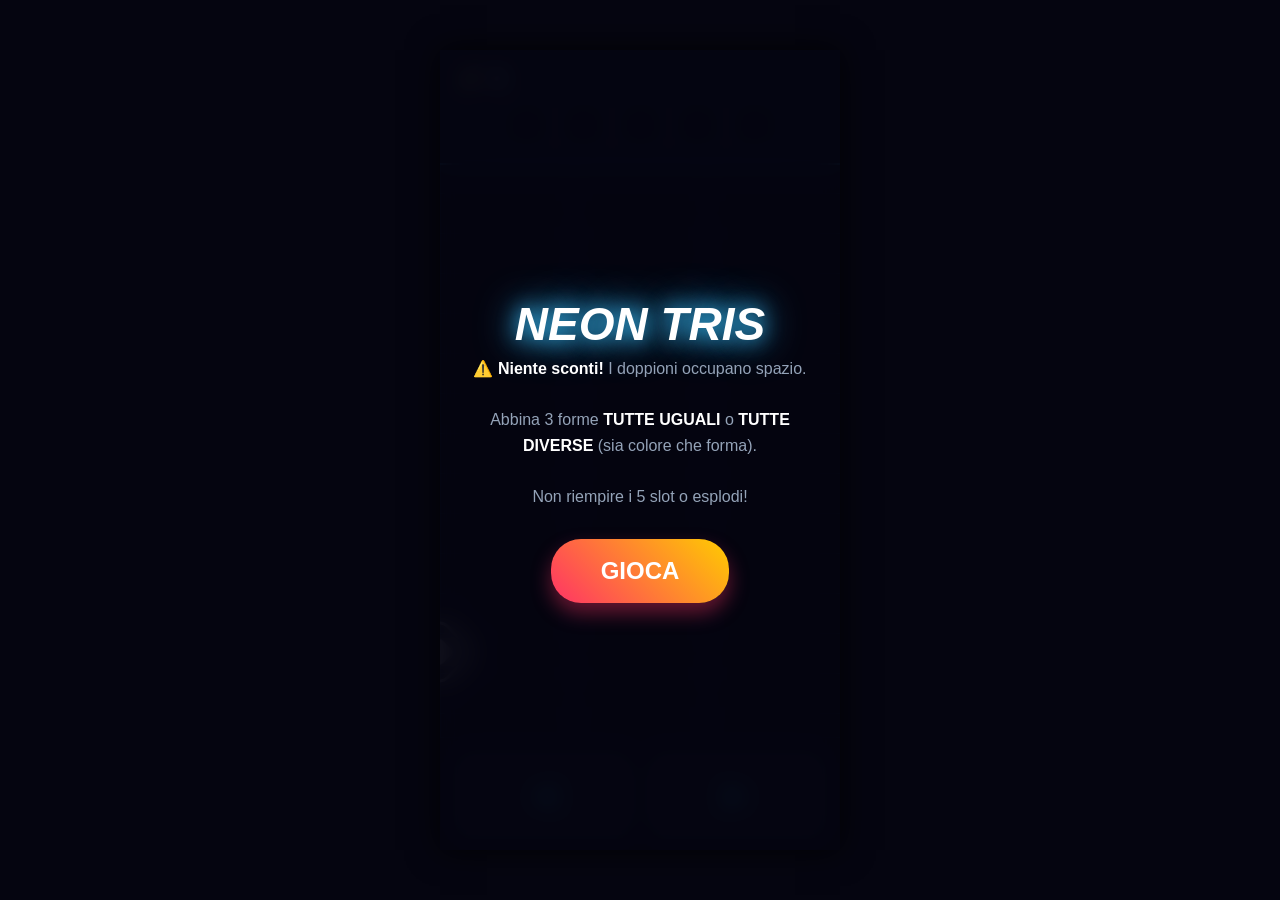
==== index.html @ 5921188a "Update index.html" ====
<!DOCTYPE html>
<html lang="it">
<head>
    <meta charset="UTF-8">
    <meta name="viewport" content="width=device-width, initial-scale=1.0, maximum-scale=1.0, user-scalable=no">
    <title>Shape Runner - Neon Edition</title>
    <style>
        /* === STILI GLOBALI === */
        * { box-sizing: border-box; margin: 0; padding: 0; user-select: none; }
        body {
            font-family: 'Segoe UI', Tahoma, Geneva, Verdana, sans-serif;
            background-color: #050510;
            color: white;
            display: flex;
            justify-content: center;
            align-items: center;
            height: 100vh;
            overflow: hidden;
            touch-action: manipulation;
        }

        #game-container {
            width: 100%;
            max-width: 400px;
            height: 100%;
            max-height: 800px;
            background-color: #0f172a;
            position: relative;
            display: flex;
            flex-direction: column;
            box-shadow: 0 0 30px rgba(0,0,0,0.8);
            overflow: hidden;
        }

        /* Effetto tremolio (Screen Shake) */
        .shake { animation: shake 0.4s cubic-bezier(.36,.07,.19,.97) both; }
        @keyframes shake {
            10%, 90% { transform: translate3d(-2px, 0, 0); }
            20%, 80% { transform: translate3d(4px, 0, 0); }
            30%, 50%, 70% { transform: translate3d(-6px, 0, 0); }
            40%, 60% { transform: translate3d(6px, 0, 0); }
        }

        /* === UI SUPERIORE === */
        #ui-top {
            display: flex;
            flex-direction: column;
            padding: 15px;
            background: rgba(15, 23, 42, 0.8);
            backdrop-filter: blur(5px);
            z-index: 10;
            border-bottom: 2px solid #38bdf8;
            box-shadow: 0 4px 15px rgba(56, 189, 248, 0.2);
            gap: 10px;
        }

        #score-container {
            display: flex;
            justify-content: space-between;
            font-size: 24px;
            font-weight: 900;
            color: #fff;
            text-shadow: 0 0 10px #38bdf8;
        }

        #combo-display {
            font-size: 16px;
            color: #f472b6;
            text-shadow: 0 0 8px #f472b6;
            opacity: 0;
            transition: opacity 0.3s;
        }

        #inventory-slots {
            display: flex;
            justify-content: center;
            gap: 12px;
        }

        .slot {
            width: 45px;
            height: 45px;
            background: rgba(0, 0, 0, 0.5);
            border: 2px solid #475569;
            border-radius: 10px;
            display: flex;
            justify-content: center;
            align-items: center;
            transition: all 0.2s;
        }

        /* === STILI FIGURE GEOMETRICHE CON GLOW === */
        .shape-item { width: 26px; height: 26px; }
        .falling-object .shape-item { width: 45px; height: 45px; }

        .shape-square { border-radius: 6px; }
        .shape-circle { border-radius: 50%; }
        .shape-triangle { clip-path: polygon(50% 0%, 0% 100%, 100% 100%); }
        .shape-diamond { clip-path: polygon(50% 0%, 100% 50%, 50% 100%, 0% 50%); }

        .color-red { background-color: #ff3366; box-shadow: 0 0 15px #ff3366; }
        .color-blue { background-color: #00f3ff; box-shadow: 0 0 15px #00f3ff; }
        .color-yellow { background-color: #ffcc00; box-shadow: 0 0 15px #ffcc00; }
        .color-green { background-color: #00ff66; box-shadow: 0 0 15px #00ff66; }

        /* === CAMPO DI GIOCO SCORREVOLE === */
        #board {
            flex-grow: 1;
            position: relative;
            background-color: #050510;
            overflow: hidden;
        }

        /* Griglia animata in background per senso di velocità */
        #grid-bg {
            position: absolute;
            width: 100%;
            height: 200%;
            top: -100%;
            background-image: 
                linear-gradient(rgba(56, 189, 248, 0.2) 1px, transparent 1px),
                linear-gradient(90deg, rgba(56, 189, 248, 0.2) 1px, transparent 1px);
            background-size: 100% 40px, 33.33% 100%;
            animation: scrollBackground 1.5s linear infinite;
        }

        @keyframes scrollBackground {
            100% { transform: translateY(50%); }
        }

        .lane-divider {
            position: absolute;
            top: 0; bottom: 0;
            width: 2px;
            background: linear-gradient(to bottom, transparent, rgba(56, 189, 248, 0.5), transparent);
            z-index: 1;
        }
        .ld-1 { left: 33.33%; }
        .ld-2 { left: 66.66%; }

        /* === IL GIOCATORE === */
        #player {
            position: absolute;
            bottom: 60px;
            width: 50px;
            height: 50px;
            background: transparent;
            border: 3px solid #fff;
            border-radius: 12px;
            transform: translateX(-50%) rotate(45deg);
            transition: left 0.12s cubic-bezier(0.175, 0.885, 0.32, 1.275); /* Movimento elastico */
            z-index: 5;
            box-shadow: 0 0 20px rgba(255,255,255,0.8), inset 0 0 10px rgba(255,255,255,0.5);
        }
        
        #player::after {
            content: '';
            position: absolute;
            width: 20px; height: 20px;
            background: #fff;
            top: 12px; left: 12px;
            border-radius: 4px;
            box-shadow: 0 0 10px #fff;
        }

        /* === OGGETTI CADENTI === */
        .falling-object {
            position: absolute;
            width: 60px;
            height: 60px;
            display: flex;
            justify-content: center;
            align-items: center;
            transform: translateX(-50%);
            z-index: 4;
        }

        /* Testo fluttuante */
        .floating-text {
            position: absolute;
            font-size: 28px;
            font-weight: 900;
            pointer-events: none;
            animation: floatUp 1s cubic-bezier(0.175, 0.885, 0.32, 1.275) forwards;
            z-index: 20;
            text-align: center;
            text-shadow: 0 4px 10px rgba(0,0,0,1);
            letter-spacing: 2px;
        }
        @keyframes floatUp {
            0% { opacity: 1; transform: translate(-50%, 0) scale(0.5); }
            20% { transform: translate(-50%, -20px) scale(1.2); }
            100% { opacity: 0; transform: translate(-50%, -80px) scale(1); }
        }

        /* === CONTROLLI === */
        #controls-wrapper {
            background: #050510;
            padding: 15px;
            display: flex;
            gap: 15px;
            z-index: 10;
            border-top: 1px solid #1e293b;
        }
        button.ctrl-btn {
            flex: 1;
            padding: 20px 0;
            font-size: 32px;
            border: 2px solid #334155;
            border-radius: 16px;
            background: rgba(30, 41, 59, 0.8);
            color: #38bdf8;
            cursor: pointer;
            transition: all 0.1s;
            box-shadow: 0 4px 0 #0f172a;
        }
        button.ctrl-btn:active { 
            transform: translateY(4px); 
            box-shadow: 0 0 0 #0f172a; 
            background: #334155; 
        }

        /* === OVERLAY MENU === */
        #overlay {
            position: absolute;
            inset: 0;
            background: rgba(5, 5, 16, 0.95);
            backdrop-filter: blur(10px);
            display: flex;
            flex-direction: column;
            justify-content: center;
            align-items: center;
            z-index: 50;
            text-align: center;
            padding: 20px;
        }
        #overlay-title { 
            font-size: 46px; 
            margin-bottom: 5px; 
            color: #fff; 
            text-shadow: 0 0 20px #38bdf8, 0 0 40px #38bdf8;
            font-style: italic;
            text-transform: uppercase;
        }
        #overlay p { margin-bottom: 30px; font-size: 16px; color: #94a3b8; line-height: 1.6; }
        #overlay strong { color: #fff; }
        #btn-start {
            padding: 18px 50px;
            font-size: 24px;
            font-weight: 900;
            background: linear-gradient(45deg, #ff3366, #ffcc00);
            color: white;
            border: none;
            border-radius: 30px;
            cursor: pointer;
            box-shadow: 0 10px 20px rgba(255, 51, 102, 0.4);
            transition: transform 0.2s;
            text-transform: uppercase;
        }
        #btn-start:hover { transform: scale(1.05); }
    </style>
</head>
<body>

<div id="game-container">
    <div id="ui-top">
        <div id="score-container">
            <span>⚡ <span id="score">0</span></span>
            <span id="combo-display">COMBO x2!</span>
        </div>
        <div id="inventory-slots">
            <div class="slot" id="slot-0"></div>
            <div class="slot" id="slot-1"></div>
            <div class="slot" id="slot-2"></div>
            <div class="slot" id="slot-3"></div>
            <div class="slot" id="slot-4"></div>
        </div>
    </div>

    <div id="board">
        <div id="grid-bg"></div>
        <div class="lane-divider ld-1"></div>
        <div class="lane-divider ld-2"></div>
        <div id="player"></div>
    </div>

    <div id="controls-wrapper">
        <button id="btn-left" class="ctrl-btn">◀</button>
        <button id="btn-right" class="ctrl-btn">▶</button>
    </div>

    <div id="overlay">
        <h1 id="overlay-title">NEON TRIS</h1>
        <p id="overlay-desc">
            <strong>⚠️ Niente sconti!</strong> I doppioni occupano spazio.<br><br>
            Abbina 3 forme <strong>TUTTE UGUALI</strong> o <strong>TUTTE DIVERSE</strong> (sia colore che forma).<br><br>
            Non riempire i 5 slot o esplodi!
        </p>
        <button id="btn-start">GIOCA</button>
    </div>
</div>

<script>
    const SHAPES = ['square', 'circle', 'triangle', 'diamond'];
    const COLORS = ['red', 'blue', 'yellow', 'green'];
    const LANE_CENTERS = [16.66, 50, 83.33];
    const MAX_INVENTORY = 5;

    let isPlaying = false;
    let score = 0;
    let playerLane = 1; 
    let inventory = []; 
    let fallingObjects = [];

    // Parametri Dinamici per Difficoltà Crescente
    let currentSpeed = 3.5;
    let currentSpawnRate = 120;
    const baseSpeed = 3.5;
    const maxSpeed = 12;

    // Sistema Combo
    let comboCount = 0;
    let comboTimer = null;

    let animationFrameId;
    let framesCounter = 0;

    const board = document.getElementById('board');
    const playerEl = document.getElementById('player');
    const scoreEl = document.getElementById('score');
    const overlay = document.getElementById('overlay');
    const overlayTitle = document.getElementById('overlay-title');
    const overlayDesc = document.getElementById('overlay-desc');
    const comboDisplay = document.getElementById('combo-display');
    const gameContainer = document.getElementById('game-container');
    const gridBg = document.getElementById('grid-bg');

    function initGame() {
        fallingObjects.forEach(obj => obj.el.remove());
        fallingObjects = [];
        inventory = [];
        score = 0;
        playerLane = 1;
        framesCounter = 0;
        currentSpeed = baseSpeed;
        currentSpawnRate = 120;
        comboCount = 0;

        gridBg.style.animationDuration = "1.5s";
        updateUI();
        playerEl.style.left = `${LANE_CENTERS[playerLane]}%`;
        overlay.style.display = 'none';
        isPlaying = true;

        cancelAnimationFrame(animationFrameId);
        gameLoop();
    }

    function movePlayer(direction) {
        playerLane = Math.max(0, Math.min(2, playerLane + direction));
        playerEl.style.left = `${LANE_CENTERS[playerLane]}%`;
    }

    function shakeScreen() {
        gameContainer.classList.remove('shake');
        void gameContainer.offsetWidth; // Trigger reflow
        gameContainer.classList.add('shake');
    }

    function isValidTris(a, b, c) {
        const shapesValid = (a.shape === b.shape && b.shape === c.shape) || 
                            (a.shape !== b.shape && b.shape !== c.shape && a.shape !== c.shape);
        const colorsValid = (a.color === b.color && b.color === c.color) || 
                            (a.color !== b.color && b.color !== c.color && a.color !== c.color);
        return shapesValid && colorsValid;
    }

    function processCollectedItem(newItem) {
        inventory.push(newItem);

        let trisFound = false;
        if (inventory.length >= 3) {
            for (let i = 0; i < inventory.length - 2; i++) {
                for (let j = i + 1; j < inventory.length - 1; j++) {
                    for (let k = j + 1; k < inventory.length; k++) {
                        if (isValidTris(inventory[i], inventory[j], inventory[k])) {
                            inventory.splice(k, 1);
                            inventory.splice(j, 1);
                            inventory.splice(i, 1);
                            
                            // Gestione Combo
                            comboCount++;
                            let points = 100 * comboCount;
                            score += points;
                            
                            clearTimeout(comboTimer);
                            comboDisplay.innerText = `COMBO x${comboCount}!`;
                            comboDisplay.style.color = '#00ff66';
                            comboDisplay.style.opacity = 1;
                            
                            comboTimer = setTimeout(() => {
                                comboCount = 0;
                                comboDisplay.style.opacity = 0;
                            }, 4000); // 4 secondi per concatenare combo

                            trisFound = true;
                            shakeScreen();
                            showFloatingText(`TRIS! +${points}`, '#00ff66');
                            break; 
                        }
                    }
                    if (trisFound) break;
                }
                if (trisFound) break;
            }
        }

        // Feedback negativo se non c'è Tris e si riempie l'inventario
        if(!trisFound && inventory.length >= 4) {
            document.getElementById(`slot-${inventory.length-1}`).style.borderColor = '#ff3366';
        }

        if (inventory.length > MAX_INVENTORY) {
            gameOver();
        }

        updateUI();
    }

    function createShapeElement(shape, color) {
        const div = document.createElement('div');
        div.className = `shape-item shape-${shape} color-${color}`;
        return div;
    }

    function updateUI() {
        scoreEl.innerText = score;
        for (let i = 0; i < MAX_INVENTORY; i++) {
            const slot = document.getElementById(`slot-${i}`);
            slot.innerHTML = ''; 
            slot.style.borderColor = '#475569'; // Reset border
            if (i < inventory.length) {
                const item = inventory[i];
                slot.appendChild(createShapeElement(item.shape, item.color));
            }
        }
    }

    function spawnObjectOnLane(lane) {
        const randomShape = SHAPES[Math.floor(Math.random() * SHAPES.length)];
        const randomColor = COLORS[Math.floor(Math.random() * COLORS.length)];

        const el = document.createElement('div');
        el.className = 'falling-object';
        el.style.left = `${LANE_CENTERS[lane]}%`;
        el.style.top = '-60px';

        el.appendChild(createShapeElement(randomShape, randomColor));
        board.appendChild(el);

        fallingObjects.push({ el, lane, shape: randomShape, color: randomColor, y: -60 });
    }

    function spawnWave() {
        const count = Math.random() < 0.4 ? 2 : 1; // Meno muri impossibili, più fluidità
        let availableLanes = [0, 1, 2];
        let chosenLanes = [];
        for (let i = 0; i < count; i++) {
            const idx = Math.floor(Math.random() * availableLanes.length);
            chosenLanes.push(availableLanes[idx]);
            availableLanes.splice(idx, 1);
        }
        chosenLanes.forEach(lane => spawnObjectOnLane(lane));
    }

    function showFloatingText(text, color) {
        const floatEl = document.createElement('div');
        floatEl.className = 'floating-text';
        floatEl.innerText = text;
        floatEl.style.color = color;
        floatEl.style.left = `50%`;
        floatEl.style.top = `${board.getBoundingClientRect().height - 150}px`;
        board.appendChild(floatEl);
        setTimeout(() => floatEl.remove(), 1000);
    }

    function gameOver() {
        isPlaying = false;
        shakeScreen();
        gridBg.style.animationPlayState = 'paused';
        setTimeout(() => {
            overlayTitle.innerText = "ESPLOSO!";
            overlayTitle.style.color = "#ff3366";
            overlayTitle.style.textShadow = "0 0 20px #ff3366";
            overlayDesc.innerHTML = `<span style="font-size:24px; color:#fff;">Score: ${score}</span><br><br>Inventario pieno. Raccogli con più astuzia!`;
            document.getElementById('btn-start').innerText = "RIPROVA";
            overlay.style.display = 'flex';
        }, 500);
    }

    function gameLoop() {
        if (!isPlaying) return;

        framesCounter++;
        
        // Aumento progressivo della difficoltà
        if (framesCounter % 600 === 0) { // Circa ogni 10 secondi
            currentSpeed = Math.min(maxSpeed, currentSpeed + 0.5);
            currentSpawnRate = Math.max(40, currentSpawnRate - 10);
            gridBg.style.animationDuration = `${1.5 / (currentSpeed/baseSpeed)}s`; // Accelera lo sfondo
        }

        if (framesCounter % currentSpawnRate === 0) spawnWave();

        const playerY = board.getBoundingClientRect().height - 90; // Allineato col nuovo player

        for (let i = fallingObjects.length - 1; i >= 0; i--) {
            let obj = fallingObjects[i];
            obj.y += currentSpeed;
            obj.el.style.top = `${obj.y}px`;

            // Hitbox collisione
            if (obj.lane === playerLane && obj.y + 45 >= playerY && obj.y <= playerY + 45) {
                processCollectedItem({ shape: obj.shape, color: obj.color });
                obj.el.remove();
                fallingObjects.splice(i, 1);
            } 
            else if (obj.y > board.getBoundingClientRect().height) {
                obj.el.remove();
                fallingObjects.splice(i, 1);
            }
        }

        if (isPlaying) {
            animationFrameId = requestAnimationFrame(gameLoop);
        }
    }

    document.getElementById('btn-start').addEventListener('click', initGame);
    
    // Controlli ottimizzati per Mobile
    const btnLeft = document.getElementById('btn-left');
    const btnRight = document.getElementById('btn-right');
    
    btnLeft.addEventListener('touchstart', (e) => { e.preventDefault(); movePlayer(-1); });
    btnRight.addEventListener('touchstart', (e) => { e.preventDefault(); movePlayer(1); });
    btnLeft.addEventListener('mousedown', () => movePlayer(-1));
    btnRight.addEventListener('mousedown', () => movePlayer(1));

    window.addEventListener('keydown', (e) => {
        if (!isPlaying) return;
        if (e.key === 'ArrowLeft' || e.key === 'a') movePlayer(-1);
        if (e.key === 'ArrowRight' || e.key === 'd') movePlayer(1);
    });

    updateUI();
</script>
</body>
</html>
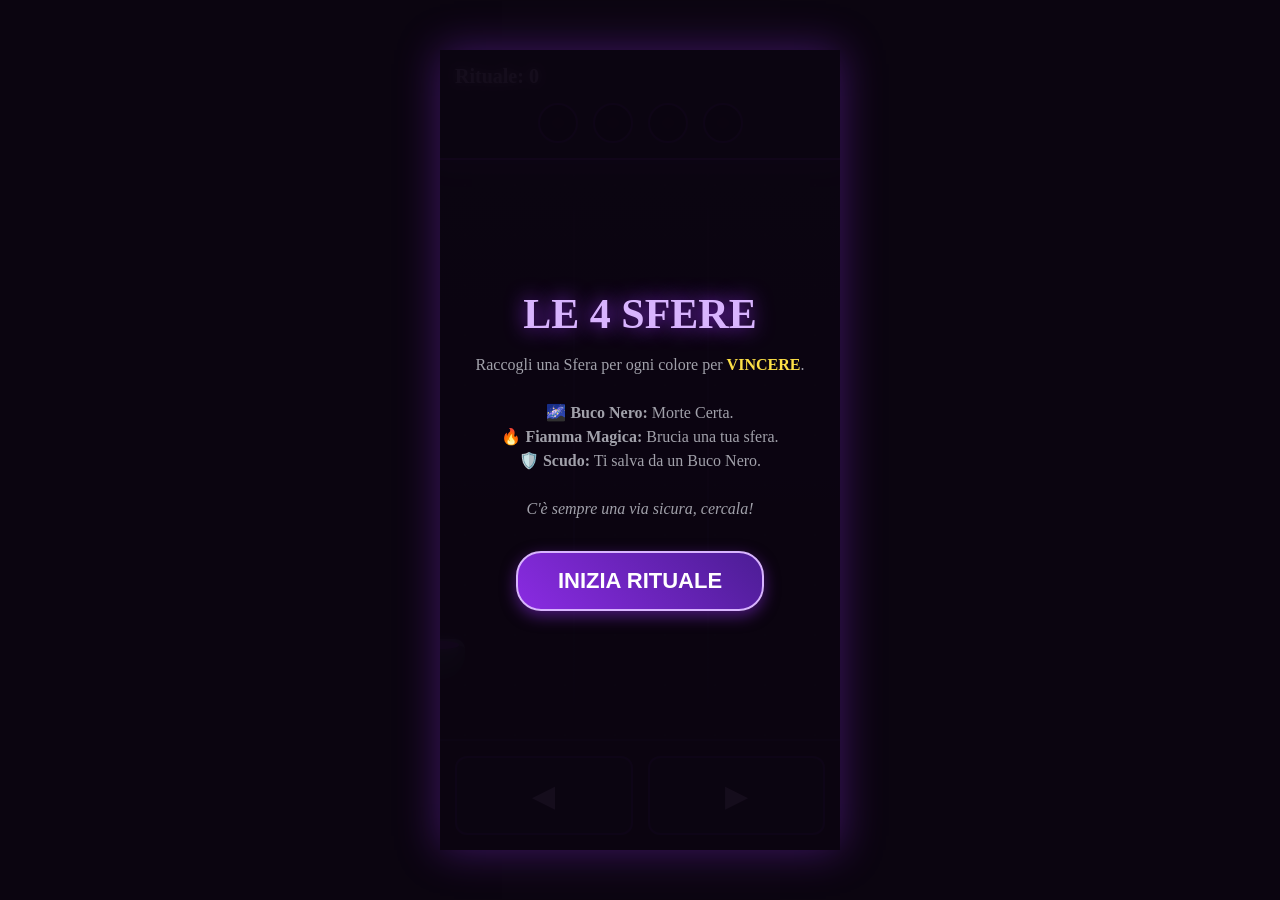
==== commit 7e1dc676: "Update index.html" ====
--- a/index.html
+++ b/index.html
@@ -3,14 +3,14 @@
 <head>
     <meta charset="UTF-8">
     <meta name="viewport" content="width=device-width, initial-scale=1.0, maximum-scale=1.0, user-scalable=no">
-    <title>Shape Runner - Neon Edition</title>
+    <title>Magic Runner - Le 4 Sfere</title>
     <style>
         /* === STILI GLOBALI === */
         * { box-sizing: border-box; margin: 0; padding: 0; user-select: none; }
         body {
-            font-family: 'Segoe UI', Tahoma, Geneva, Verdana, sans-serif;
-            background-color: #050510;
-            color: white;
+            font-family: 'Georgia', serif;
+            background-color: #0b0510;
+            color: #e2e8f0;
             display: flex;
             justify-content: center;
             align-items: center;
@@ -24,15 +24,15 @@
             max-width: 400px;
             height: 100%;
             max-height: 800px;
-            background-color: #0f172a;
+            background: linear-gradient(180deg, #1a0b2e 0%, #0b0510 100%);
             position: relative;
             display: flex;
             flex-direction: column;
-            box-shadow: 0 0 30px rgba(0,0,0,0.8);
+            box-shadow: 0 0 40px rgba(138, 43, 226, 0.4);
             overflow: hidden;
         }
 
-        /* Effetto tremolio (Screen Shake) */
+        /* Tremolio schermo */
         .shake { animation: shake 0.4s cubic-bezier(.36,.07,.19,.97) both; }
         @keyframes shake {
             10%, 90% { transform: translate3d(-2px, 0, 0); }
@@ -46,121 +46,130 @@
             display: flex;
             flex-direction: column;
             padding: 15px;
-            background: rgba(15, 23, 42, 0.8);
-            backdrop-filter: blur(5px);
+            background: rgba(26, 11, 46, 0.9);
+            border-bottom: 2px solid #8a2be2;
             z-index: 10;
-            border-bottom: 2px solid #38bdf8;
-            box-shadow: 0 4px 15px rgba(56, 189, 248, 0.2);
-            gap: 10px;
+            gap: 15px;
+            box-shadow: 0 4px 20px rgba(138, 43, 226, 0.3);
         }
 
         #score-container {
             display: flex;
             justify-content: space-between;
-            font-size: 24px;
-            font-weight: 900;
-            color: #fff;
-            text-shadow: 0 0 10px #38bdf8;
-        }
-
-        #combo-display {
-            font-size: 16px;
-            color: #f472b6;
-            text-shadow: 0 0 8px #f472b6;
-            opacity: 0;
-            transition: opacity 0.3s;
-        }
-
+            font-size: 20px;
+            font-weight: bold;
+            color: #d8b4fe;
+            text-shadow: 0 0 10px #d8b4fe;
+        }
+
+        /* Slot per le 4 sfere magiche */
         #inventory-slots {
             display: flex;
             justify-content: center;
-            gap: 12px;
+            gap: 15px;
         }
 
         .slot {
-            width: 45px;
-            height: 45px;
-            background: rgba(0, 0, 0, 0.5);
-            border: 2px solid #475569;
-            border-radius: 10px;
+            width: 40px;
+            height: 40px;
+            background: rgba(0, 0, 0, 0.6);
+            border: 2px solid #4c1d95;
+            border-radius: 50%;
             display: flex;
             justify-content: center;
             align-items: center;
-            transition: all 0.2s;
-        }
-
-        /* === STILI FIGURE GEOMETRICHE CON GLOW === */
-        .shape-item { width: 26px; height: 26px; }
-        .falling-object .shape-item { width: 45px; height: 45px; }
-
-        .shape-square { border-radius: 6px; }
-        .shape-circle { border-radius: 50%; }
-        .shape-triangle { clip-path: polygon(50% 0%, 0% 100%, 100% 100%); }
-        .shape-diamond { clip-path: polygon(50% 0%, 100% 50%, 50% 100%, 0% 50%); }
-
-        .color-red { background-color: #ff3366; box-shadow: 0 0 15px #ff3366; }
-        .color-blue { background-color: #00f3ff; box-shadow: 0 0 15px #00f3ff; }
-        .color-yellow { background-color: #ffcc00; box-shadow: 0 0 15px #ffcc00; }
-        .color-green { background-color: #00ff66; box-shadow: 0 0 15px #00ff66; }
-
-        /* === CAMPO DI GIOCO SCORREVOLE === */
+            box-shadow: inset 0 0 10px rgba(0,0,0,0.8);
+            transition: all 0.3s;
+        }
+
+        /* === ENTITÀ MAGICHE === */
+        .entity-item { width: 30px; height: 30px; border-radius: 50%; }
+        .falling-object .entity-item { width: 45px; height: 45px; }
+
+        /* Colori Sfere Elementali */
+        .color-red { background: radial-gradient(circle at 30% 30%, #ff6b6b, #c92a2a); box-shadow: 0 0 20px #ff6b6b; }
+        .color-blue { background: radial-gradient(circle at 30% 30%, #4facfe, #00f2fe); box-shadow: 0 0 20px #4facfe; }
+        .color-yellow { background: radial-gradient(circle at 30% 30%, #fde047, #ca8a04); box-shadow: 0 0 20px #fde047; }
+        .color-green { background: radial-gradient(circle at 30% 30%, #69db7c, #2b8a3e); box-shadow: 0 0 20px #69db7c; }
+
+        /* Buco Nero */
+        .blackhole {
+            background: #000;
+            border: 2px solid #8a2be2;
+            box-shadow: 0 0 20px #8a2be2, inset 0 0 15px #4c1d95;
+            animation: spin 2s linear infinite;
+        }
+        @keyframes spin { 100% { transform: rotate(360deg); } }
+
+        /* Fiamma Magica */
+        .flame {
+            background: radial-gradient(circle, #ff9a9e 0%, #fecfef 99%, #fecfef 100%);
+            border-radius: 50% 0 50% 50%;
+            transform: rotate(-45deg);
+            box-shadow: 0 0 20px #ff9a9e;
+            animation: flicker 0.5s alternate infinite;
+        }
+        .falling-object .flame { width: 35px; height: 35px; margin-top: 10px; }
+        @keyframes flicker { 0% { transform: rotate(-45deg) scale(0.9); } 100% { transform: rotate(-45deg) scale(1.1); } }
+
+        /* Scudo Pick-up (Pozione) */
+        .shield-pickup {
+            background: radial-gradient(circle, #a78bfa, #7c3aed);
+            clip-path: polygon(50% 0%, 100% 25%, 100% 75%, 50% 100%, 0% 75%, 0% 25%);
+            box-shadow: 0 0 15px #a78bfa;
+        }
+
+        /* === CAMPO DI GIOCO === */
         #board {
             flex-grow: 1;
             position: relative;
-            background-color: #050510;
+            background: url('data:image/svg+xml;utf8,<svg width="100" height="100" xmlns="http://www.w3.org/2000/svg"><circle cx="50" cy="50" r="1" fill="white" opacity="0.2"/></svg>');
+            background-size: 50px 50px;
+            animation: stars 3s linear infinite;
             overflow: hidden;
         }
-
-        /* Griglia animata in background per senso di velocità */
-        #grid-bg {
-            position: absolute;
-            width: 100%;
-            height: 200%;
-            top: -100%;
-            background-image: 
-                linear-gradient(rgba(56, 189, 248, 0.2) 1px, transparent 1px),
-                linear-gradient(90deg, rgba(56, 189, 248, 0.2) 1px, transparent 1px);
-            background-size: 100% 40px, 33.33% 100%;
-            animation: scrollBackground 1.5s linear infinite;
-        }
-
-        @keyframes scrollBackground {
-            100% { transform: translateY(50%); }
-        }
+        @keyframes stars { from { background-position: 0 0; } to { background-position: 0 100px; } }
 
         .lane-divider {
             position: absolute;
             top: 0; bottom: 0;
             width: 2px;
-            background: linear-gradient(to bottom, transparent, rgba(56, 189, 248, 0.5), transparent);
-            z-index: 1;
+            background: linear-gradient(to bottom, transparent, rgba(138, 43, 226, 0.3), transparent);
         }
         .ld-1 { left: 33.33%; }
         .ld-2 { left: 66.66%; }
 
-        /* === IL GIOCATORE === */
+        /* === IL GIOCATORE (Calderone) === */
         #player {
             position: absolute;
             bottom: 60px;
             width: 50px;
-            height: 50px;
-            background: transparent;
-            border: 3px solid #fff;
-            border-radius: 12px;
-            transform: translateX(-50%) rotate(45deg);
-            transition: left 0.12s cubic-bezier(0.175, 0.885, 0.32, 1.275); /* Movimento elastico */
+            height: 40px;
+            background: #2d3748;
+            border-radius: 10px 10px 25px 25px;
+            border-top: 6px solid #4a5568;
+            transform: translateX(-50%);
+            transition: left 0.12s cubic-bezier(0.175, 0.885, 0.32, 1.275);
             z-index: 5;
-            box-shadow: 0 0 20px rgba(255,255,255,0.8), inset 0 0 10px rgba(255,255,255,0.5);
-        }
-        
-        #player::after {
+            box-shadow: inset 0 -10px 10px rgba(0,0,0,0.5);
+            display: flex;
+            justify-content: center;
+        }
+        /* Effetto scudo sul giocatore */
+        #player.has-shield {
+            box-shadow: 0 0 30px #a78bfa, 0 0 10px #7c3aed, inset 0 -10px 10px rgba(0,0,0,0.5);
+            border-color: #a78bfa;
+        }
+        /* Il liquido nel calderone */
+        #player::before {
             content: '';
             position: absolute;
-            width: 20px; height: 20px;
-            background: #fff;
-            top: 12px; left: 12px;
-            border-radius: 4px;
-            box-shadow: 0 0 10px #fff;
+            top: -4px;
+            width: 38px;
+            height: 8px;
+            background: #8a2be2;
+            border-radius: 50%;
+            box-shadow: 0 0 10px #8a2be2;
         }
 
         /* === OGGETTI CADENTI === */
@@ -178,54 +187,46 @@
         /* Testo fluttuante */
         .floating-text {
             position: absolute;
-            font-size: 28px;
-            font-weight: 900;
+            font-size: 22px;
+            font-weight: bold;
             pointer-events: none;
-            animation: floatUp 1s cubic-bezier(0.175, 0.885, 0.32, 1.275) forwards;
+            animation: floatUp 1s ease-out forwards;
             z-index: 20;
             text-align: center;
-            text-shadow: 0 4px 10px rgba(0,0,0,1);
-            letter-spacing: 2px;
+            text-shadow: 0 2px 5px #000;
         }
         @keyframes floatUp {
-            0% { opacity: 1; transform: translate(-50%, 0) scale(0.5); }
-            20% { transform: translate(-50%, -20px) scale(1.2); }
-            100% { opacity: 0; transform: translate(-50%, -80px) scale(1); }
+            0% { opacity: 1; transform: translate(-50%, 0) scale(0.8); }
+            100% { opacity: 0; transform: translate(-50%, -60px) scale(1.1); }
         }
 
         /* === CONTROLLI === */
         #controls-wrapper {
-            background: #050510;
+            background: #0b0510;
             padding: 15px;
             display: flex;
             gap: 15px;
             z-index: 10;
-            border-top: 1px solid #1e293b;
+            border-top: 2px solid #2d1b4e;
         }
         button.ctrl-btn {
             flex: 1;
             padding: 20px 0;
-            font-size: 32px;
-            border: 2px solid #334155;
-            border-radius: 16px;
-            background: rgba(30, 41, 59, 0.8);
-            color: #38bdf8;
+            font-size: 30px;
+            border: 2px solid #4c1d95;
+            border-radius: 12px;
+            background: #1a0b2e;
+            color: #d8b4fe;
             cursor: pointer;
-            transition: all 0.1s;
-            box-shadow: 0 4px 0 #0f172a;
-        }
-        button.ctrl-btn:active { 
-            transform: translateY(4px); 
-            box-shadow: 0 0 0 #0f172a; 
-            background: #334155; 
-        }
+            box-shadow: 0 4px 0 #0b0510;
+        }
+        button.ctrl-btn:active { transform: translateY(4px); box-shadow: 0 0 0 #0b0510; }
 
         /* === OVERLAY MENU === */
         #overlay {
             position: absolute;
             inset: 0;
-            background: rgba(5, 5, 16, 0.95);
-            backdrop-filter: blur(10px);
+            background: rgba(11, 5, 16, 0.95);
             display: flex;
             flex-direction: column;
             justify-content: center;
@@ -235,29 +236,25 @@
             padding: 20px;
         }
         #overlay-title { 
-            font-size: 46px; 
-            margin-bottom: 5px; 
-            color: #fff; 
-            text-shadow: 0 0 20px #38bdf8, 0 0 40px #38bdf8;
-            font-style: italic;
+            font-size: 42px; 
+            margin-bottom: 15px; 
+            color: #d8b4fe; 
+            text-shadow: 0 0 20px #8a2be2;
+        }
+        #overlay p { margin-bottom: 30px; font-size: 16px; color: #a1a1aa; line-height: 1.5; }
+        #overlay span.highlight { color: #fde047; font-weight: bold; }
+        #btn-start {
+            padding: 15px 40px;
+            font-size: 22px;
+            font-weight: bold;
+            background: linear-gradient(45deg, #8a2be2, #4c1d95);
+            color: white;
+            border: 2px solid #d8b4fe;
+            border-radius: 25px;
+            cursor: pointer;
+            box-shadow: 0 5px 15px rgba(138, 43, 226, 0.5);
             text-transform: uppercase;
         }
-        #overlay p { margin-bottom: 30px; font-size: 16px; color: #94a3b8; line-height: 1.6; }
-        #overlay strong { color: #fff; }
-        #btn-start {
-            padding: 18px 50px;
-            font-size: 24px;
-            font-weight: 900;
-            background: linear-gradient(45deg, #ff3366, #ffcc00);
-            color: white;
-            border: none;
-            border-radius: 30px;
-            cursor: pointer;
-            box-shadow: 0 10px 20px rgba(255, 51, 102, 0.4);
-            transition: transform 0.2s;
-            text-transform: uppercase;
-        }
-        #btn-start:hover { transform: scale(1.05); }
     </style>
 </head>
 <body>
@@ -265,20 +262,17 @@
 <div id="game-container">
     <div id="ui-top">
         <div id="score-container">
-            <span>⚡ <span id="score">0</span></span>
-            <span id="combo-display">COMBO x2!</span>
+            <span>Rituale: <span id="score">0</span></span>
         </div>
         <div id="inventory-slots">
             <div class="slot" id="slot-0"></div>
             <div class="slot" id="slot-1"></div>
             <div class="slot" id="slot-2"></div>
             <div class="slot" id="slot-3"></div>
-            <div class="slot" id="slot-4"></div>
         </div>
     </div>
 
     <div id="board">
-        <div id="grid-bg"></div>
         <div class="lane-divider ld-1"></div>
         <div class="lane-divider ld-2"></div>
         <div id="player"></div>
@@ -290,40 +284,34 @@
     </div>
 
     <div id="overlay">
-        <h1 id="overlay-title">NEON TRIS</h1>
+        <h1 id="overlay-title">LE 4 SFERE</h1>
         <p id="overlay-desc">
-            <strong>⚠️ Niente sconti!</strong> I doppioni occupano spazio.<br><br>
-            Abbina 3 forme <strong>TUTTE UGUALI</strong> o <strong>TUTTE DIVERSE</strong> (sia colore che forma).<br><br>
-            Non riempire i 5 slot o esplodi!
+            Raccogli una Sfera per ogni colore per <span class="highlight">VINCERE</span>.<br><br>
+            🌌 <strong>Buco Nero:</strong> Morte Certa.<br>
+            🔥 <strong>Fiamma Magica:</strong> Brucia una tua sfera.<br>
+            🛡️ <strong>Scudo:</strong> Ti salva da un Buco Nero.<br><br>
+            <em>C'è sempre una via sicura, cercala!</em>
         </p>
-        <button id="btn-start">GIOCA</button>
+        <button id="btn-start">INIZIA RITUALE</button>
     </div>
 </div>
 
 <script>
-    const SHAPES = ['square', 'circle', 'triangle', 'diamond'];
     const COLORS = ['red', 'blue', 'yellow', 'green'];
     const LANE_CENTERS = [16.66, 50, 83.33];
-    const MAX_INVENTORY = 5;
+    const WIN_TARGET = 4;
 
     let isPlaying = false;
     let score = 0;
     let playerLane = 1; 
-    let inventory = []; 
+    let inventory = []; // Conterrà solo i colori univoci raccolti
+    let hasShield = false;
     let fallingObjects = [];
 
-    // Parametri Dinamici per Difficoltà Crescente
+    // Difficoltà e Loop
     let currentSpeed = 3.5;
-    let currentSpawnRate = 120;
-    const baseSpeed = 3.5;
-    const maxSpeed = 12;
-
-    // Sistema Combo
-    let comboCount = 0;
-    let comboTimer = null;
-
+    let framesCounter = 0;
     let animationFrameId;
-    let framesCounter = 0;
 
     const board = document.getElementById('board');
     const playerEl = document.getElementById('player');
@@ -331,9 +319,7 @@
     const overlay = document.getElementById('overlay');
     const overlayTitle = document.getElementById('overlay-title');
     const overlayDesc = document.getElementById('overlay-desc');
-    const comboDisplay = document.getElementById('combo-display');
     const gameContainer = document.getElementById('game-container');
-    const gridBg = document.getElementById('grid-bg');
 
     function initGame() {
         fallingObjects.forEach(obj => obj.el.remove());
@@ -342,13 +328,12 @@
         score = 0;
         playerLane = 1;
         framesCounter = 0;
-        currentSpeed = baseSpeed;
-        currentSpawnRate = 120;
-        comboCount = 0;
-
-        gridBg.style.animationDuration = "1.5s";
+        currentSpeed = 4.0;
+        
+        removeShield();
         updateUI();
         playerEl.style.left = `${LANE_CENTERS[playerLane]}%`;
+        
         overlay.style.display = 'none';
         isPlaying = true;
 
@@ -363,114 +348,125 @@
 
     function shakeScreen() {
         gameContainer.classList.remove('shake');
-        void gameContainer.offsetWidth; // Trigger reflow
+        void gameContainer.offsetWidth; 
         gameContainer.classList.add('shake');
     }
 
-    function isValidTris(a, b, c) {
-        const shapesValid = (a.shape === b.shape && b.shape === c.shape) || 
-                            (a.shape !== b.shape && b.shape !== c.shape && a.shape !== c.shape);
-        const colorsValid = (a.color === b.color && b.color === c.color) || 
-                            (a.color !== b.color && b.color !== c.color && a.color !== c.color);
-        return shapesValid && colorsValid;
-    }
-
-    function processCollectedItem(newItem) {
-        inventory.push(newItem);
-
-        let trisFound = false;
-        if (inventory.length >= 3) {
-            for (let i = 0; i < inventory.length - 2; i++) {
-                for (let j = i + 1; j < inventory.length - 1; j++) {
-                    for (let k = j + 1; k < inventory.length; k++) {
-                        if (isValidTris(inventory[i], inventory[j], inventory[k])) {
-                            inventory.splice(k, 1);
-                            inventory.splice(j, 1);
-                            inventory.splice(i, 1);
-                            
-                            // Gestione Combo
-                            comboCount++;
-                            let points = 100 * comboCount;
-                            score += points;
-                            
-                            clearTimeout(comboTimer);
-                            comboDisplay.innerText = `COMBO x${comboCount}!`;
-                            comboDisplay.style.color = '#00ff66';
-                            comboDisplay.style.opacity = 1;
-                            
-                            comboTimer = setTimeout(() => {
-                                comboCount = 0;
-                                comboDisplay.style.opacity = 0;
-                            }, 4000); // 4 secondi per concatenare combo
-
-                            trisFound = true;
-                            shakeScreen();
-                            showFloatingText(`TRIS! +${points}`, '#00ff66');
-                            break; 
-                        }
-                    }
-                    if (trisFound) break;
+    // Gestione Scudo
+    function applyShield() {
+        hasShield = true;
+        playerEl.classList.add('has-shield');
+        showFloatingText("Scudo Attivo!", "#a78bfa");
+    }
+    function removeShield() {
+        hasShield = false;
+        playerEl.classList.remove('has-shield');
+    }
+
+    // Collisioni
+    function processCollision(entity) {
+        if (entity.type === 'sphere') {
+            score += 50;
+            // Aggiungi all'inventario solo se il colore non c'è già
+            if (!inventory.includes(entity.color)) {
+                inventory.push(entity.color);
+                showFloatingText("+ Sfera", entity.color === 'red' ? '#ff6b6b' : entity.color === 'blue' ? '#4facfe' : entity.color === 'yellow' ? '#fde047' : '#69db7c');
+                
+                // Controllo Vittoria
+                if (inventory.length === WIN_TARGET) {
+                    gameWon();
                 }
-                if (trisFound) break;
+            } else {
+                showFloatingText("+ Mana (Doppione)", "#fff");
             }
-        }
-
-        // Feedback negativo se non c'è Tris e si riempie l'inventario
-        if(!trisFound && inventory.length >= 4) {
-            document.getElementById(`slot-${inventory.length-1}`).style.borderColor = '#ff3366';
-        }
-
-        if (inventory.length > MAX_INVENTORY) {
-            gameOver();
-        }
-
+        } 
+        else if (entity.type === 'shield') {
+            score += 20;
+            applyShield();
+        }
+        else if (entity.type === 'blackhole') {
+            shakeScreen();
+            if (hasShield) {
+                removeShield();
+                showFloatingText("Scudo Infranto!", "#ff0000");
+            } else {
+                gameOver("RISUCCHIATO!");
+            }
+        }
+        else if (entity.type === 'flame') {
+            shakeScreen();
+            if (inventory.length > 0) {
+                // Perde una sfera casuale dall'inventario
+                const randomIndex = Math.floor(Math.random() * inventory.length);
+                const lostColor = inventory.splice(randomIndex, 1)[0];
+                showFloatingText("Sfera Bruciata!", "#ff9a9e");
+            } else {
+                showFloatingText("Scottatura!", "#ff9a9e");
+            }
+        }
         updateUI();
     }
 
-    function createShapeElement(shape, color) {
+    function createEntityElement(type, color = null) {
         const div = document.createElement('div');
-        div.className = `shape-item shape-${shape} color-${color}`;
+        if (type === 'sphere') div.className = `entity-item color-${color}`;
+        else if (type === 'blackhole') div.className = `entity-item blackhole`;
+        else if (type === 'flame') div.className = `entity-item flame`;
+        else if (type === 'shield') div.className = `entity-item shield-pickup`;
         return div;
     }
 
     function updateUI() {
         scoreEl.innerText = score;
-        for (let i = 0; i < MAX_INVENTORY; i++) {
+        for (let i = 0; i < WIN_TARGET; i++) {
             const slot = document.getElementById(`slot-${i}`);
             slot.innerHTML = ''; 
-            slot.style.borderColor = '#475569'; // Reset border
+            slot.style.borderColor = '#4c1d95'; 
             if (i < inventory.length) {
-                const item = inventory[i];
-                slot.appendChild(createShapeElement(item.shape, item.color));
+                const color = inventory[i];
+                slot.appendChild(createEntityElement('sphere', color));
+                slot.style.borderColor = color === 'red' ? '#ff6b6b' : color === 'blue' ? '#4facfe' : color === 'yellow' ? '#fde047' : '#69db7c';
             }
         }
     }
 
-    function spawnObjectOnLane(lane) {
-        const randomShape = SHAPES[Math.floor(Math.random() * SHAPES.length)];
-        const randomColor = COLORS[Math.floor(Math.random() * COLORS.length)];
-
+    // === LOGICA DI SPAWN (La Regola d'Oro) ===
+    function spawnWave() {
+        let availableLanes = [0, 1, 2];
+        
+        // Scegli UNA corsia che sarà PER FORZA sicura
+        const safeIndex = Math.floor(Math.random() * availableLanes.length);
+        const safeLane = availableLanes.splice(safeIndex, 1)[0];
+
+        // Riempi corsia sicura (25% Sfera, 10% Scudo, 65% Vuoto)
+        let rSafe = Math.random();
+        if (rSafe < 0.25) spawnEntity(safeLane, 'sphere');
+        else if (rSafe < 0.35) spawnEntity(safeLane, 'shield');
+
+        // Riempi le altre corsie con pericoli (30% Buco Nero, 15% Fiamma, 15% Sfera)
+        availableLanes.forEach(lane => {
+            let rDanger = Math.random();
+            if (rDanger < 0.30) spawnEntity(lane, 'blackhole');
+            else if (rDanger < 0.45) spawnEntity(lane, 'flame');
+            else if (rDanger < 0.60) spawnEntity(lane, 'sphere');
+        });
+    }
+
+    function spawnEntity(lane, type) {
         const el = document.createElement('div');
         el.className = 'falling-object';
         el.style.left = `${LANE_CENTERS[lane]}%`;
         el.style.top = '-60px';
 
-        el.appendChild(createShapeElement(randomShape, randomColor));
+        let color = null;
+        if (type === 'sphere') {
+            color = COLORS[Math.floor(Math.random() * COLORS.length)];
+        }
+
+        el.appendChild(createEntityElement(type, color));
         board.appendChild(el);
 
-        fallingObjects.push({ el, lane, shape: randomShape, color: randomColor, y: -60 });
-    }
-
-    function spawnWave() {
-        const count = Math.random() < 0.4 ? 2 : 1; // Meno muri impossibili, più fluidità
-        let availableLanes = [0, 1, 2];
-        let chosenLanes = [];
-        for (let i = 0; i < count; i++) {
-            const idx = Math.floor(Math.random() * availableLanes.length);
-            chosenLanes.push(availableLanes[idx]);
-            availableLanes.splice(idx, 1);
-        }
-        chosenLanes.forEach(lane => spawnObjectOnLane(lane));
+        fallingObjects.push({ el, lane, type, color, y: -60 });
     }
 
     function showFloatingText(text, color) {
@@ -479,49 +475,50 @@
         floatEl.innerText = text;
         floatEl.style.color = color;
         floatEl.style.left = `50%`;
-        floatEl.style.top = `${board.getBoundingClientRect().height - 150}px`;
+        floatEl.style.top = `${board.getBoundingClientRect().height - 120}px`;
         board.appendChild(floatEl);
         setTimeout(() => floatEl.remove(), 1000);
     }
 
-    function gameOver() {
+    function gameWon() {
         isPlaying = false;
-        shakeScreen();
-        gridBg.style.animationPlayState = 'paused';
-        setTimeout(() => {
-            overlayTitle.innerText = "ESPLOSO!";
-            overlayTitle.style.color = "#ff3366";
-            overlayTitle.style.textShadow = "0 0 20px #ff3366";
-            overlayDesc.innerHTML = `<span style="font-size:24px; color:#fff;">Score: ${score}</span><br><br>Inventario pieno. Raccogli con più astuzia!`;
-            document.getElementById('btn-start').innerText = "RIPROVA";
-            overlay.style.display = 'flex';
-        }, 500);
+        overlayTitle.innerText = "RITUALE COMPIUTO!";
+        overlayTitle.style.color = "#fde047";
+        overlayDesc.innerHTML = `<span style="font-size:24px; color:#fff;">Punteggio: ${score}</span><br><br>Hai raccolto tutte le 4 Essenze Magiche. Sei un maestro stregone!`;
+        document.getElementById('btn-start').innerText = "NUOVA PARTITA";
+        overlay.style.display = 'flex';
+    }
+
+    function gameOver(reason) {
+        isPlaying = false;
+        overlayTitle.innerText = reason;
+        overlayTitle.style.color = "#ef4444";
+        overlayDesc.innerHTML = `<span style="font-size:24px; color:#fff;">Punteggio: ${score}</span><br><br>Sfere Raccolte: ${inventory.length}/4<br>La magia ti ha sopraffatto.`;
+        document.getElementById('btn-start').innerText = "RIPROVA";
+        overlay.style.display = 'flex';
     }
 
     function gameLoop() {
         if (!isPlaying) return;
-
         framesCounter++;
         
-        // Aumento progressivo della difficoltà
-        if (framesCounter % 600 === 0) { // Circa ogni 10 secondi
-            currentSpeed = Math.min(maxSpeed, currentSpeed + 0.5);
-            currentSpawnRate = Math.max(40, currentSpawnRate - 10);
-            gridBg.style.animationDuration = `${1.5 / (currentSpeed/baseSpeed)}s`; // Accelera lo sfondo
-        }
-
-        if (framesCounter % currentSpawnRate === 0) spawnWave();
-
-        const playerY = board.getBoundingClientRect().height - 90; // Allineato col nuovo player
+        // Accelerazione progressiva per aumentare la tensione
+        if (framesCounter % 600 === 0) currentSpeed += 0.4;
+        
+        // Frequenza di spawn basata sulla velocità
+        let spawnRate = Math.max(50, Math.floor(150 / (currentSpeed/3.5)));
+        if (framesCounter % spawnRate === 0) spawnWave();
+
+        const playerY = board.getBoundingClientRect().height - 80; 
 
         for (let i = fallingObjects.length - 1; i >= 0; i--) {
             let obj = fallingObjects[i];
             obj.y += currentSpeed;
             obj.el.style.top = `${obj.y}px`;
 
-            // Hitbox collisione
-            if (obj.lane === playerLane && obj.y + 45 >= playerY && obj.y <= playerY + 45) {
-                processCollectedItem({ shape: obj.shape, color: obj.color });
+            // Hitbox
+            if (obj.lane === playerLane && obj.y + 40 >= playerY && obj.y <= playerY + 40) {
+                processCollision(obj);
                 obj.el.remove();
                 fallingObjects.splice(i, 1);
             } 
@@ -538,10 +535,9 @@
 
     document.getElementById('btn-start').addEventListener('click', initGame);
     
-    // Controlli ottimizzati per Mobile
+    // Controlli Mobile/PC
     const btnLeft = document.getElementById('btn-left');
     const btnRight = document.getElementById('btn-right');
-    
     btnLeft.addEventListener('touchstart', (e) => { e.preventDefault(); movePlayer(-1); });
     btnRight.addEventListener('touchstart', (e) => { e.preventDefault(); movePlayer(1); });
     btnLeft.addEventListener('mousedown', () => movePlayer(-1));
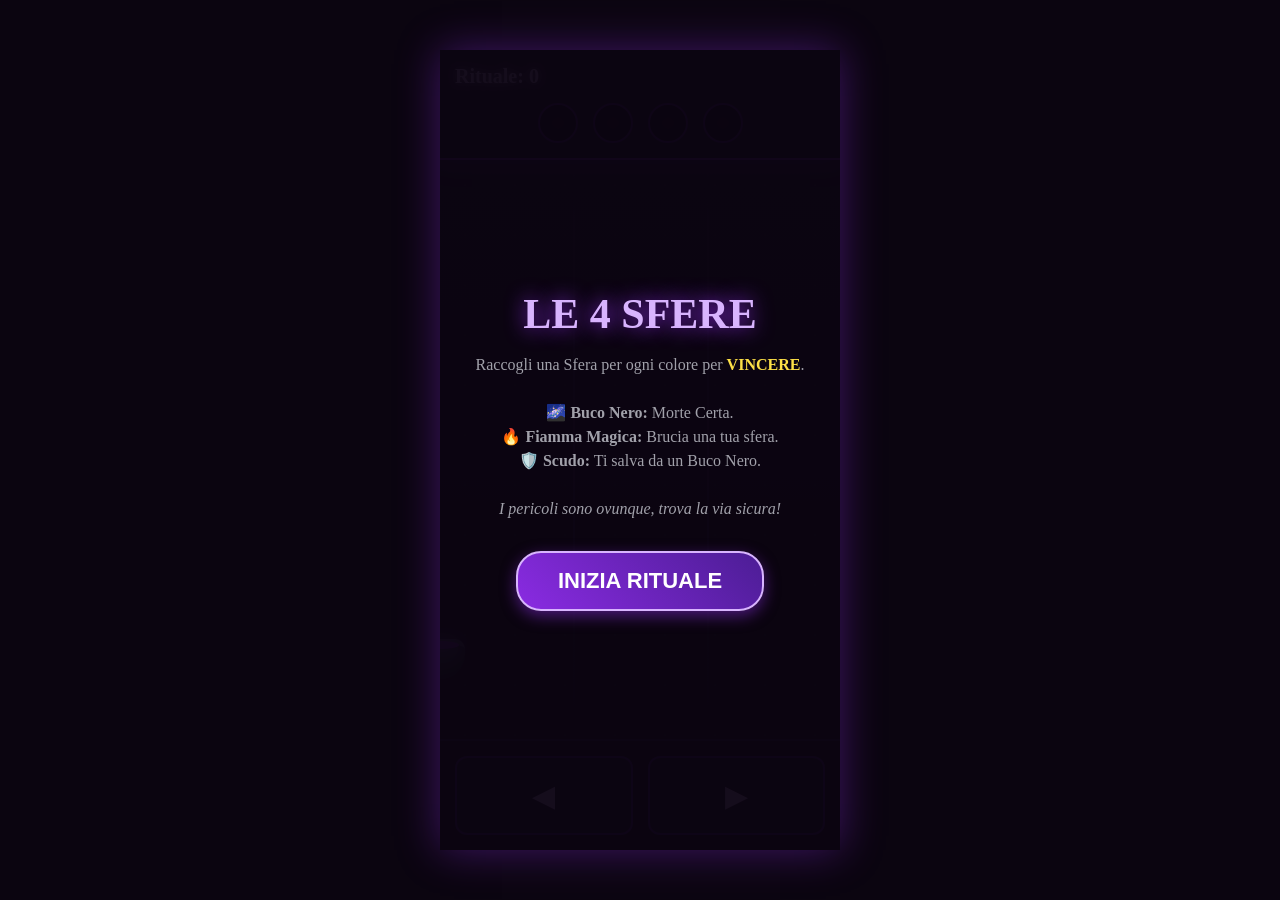
==== commit 4af99850: "Update index.html" ====
--- a/index.html
+++ b/index.html
@@ -3,7 +3,7 @@
 <head>
     <meta charset="UTF-8">
     <meta name="viewport" content="width=device-width, initial-scale=1.0, maximum-scale=1.0, user-scalable=no">
-    <title>Magic Runner - Le 4 Sfere</title>
+    <title>Magic Runner - Le 4 Sfere (Hardcore)</title>
     <style>
         /* === STILI GLOBALI === */
         * { box-sizing: border-box; margin: 0; padding: 0; user-select: none; }
@@ -33,12 +33,12 @@
         }
 
         /* Tremolio schermo */
-        .shake { animation: shake 0.4s cubic-bezier(.36,.07,.19,.97) both; }
+        .shake { animation: shake 0.3s cubic-bezier(.36,.07,.19,.97) both; }
         @keyframes shake {
-            10%, 90% { transform: translate3d(-2px, 0, 0); }
-            20%, 80% { transform: translate3d(4px, 0, 0); }
-            30%, 50%, 70% { transform: translate3d(-6px, 0, 0); }
-            40%, 60% { transform: translate3d(6px, 0, 0); }
+            10%, 90% { transform: translate3d(-3px, 0, 0); }
+            20%, 80% { transform: translate3d(5px, 0, 0); }
+            30%, 50%, 70% { transform: translate3d(-7px, 0, 0); }
+            40%, 60% { transform: translate3d(7px, 0, 0); }
         }
 
         /* === UI SUPERIORE === */
@@ -97,7 +97,7 @@
             background: #000;
             border: 2px solid #8a2be2;
             box-shadow: 0 0 20px #8a2be2, inset 0 0 15px #4c1d95;
-            animation: spin 2s linear infinite;
+            animation: spin 1.5s linear infinite;
         }
         @keyframes spin { 100% { transform: rotate(360deg); } }
 
@@ -107,10 +107,10 @@
             border-radius: 50% 0 50% 50%;
             transform: rotate(-45deg);
             box-shadow: 0 0 20px #ff9a9e;
-            animation: flicker 0.5s alternate infinite;
+            animation: flicker 0.4s alternate infinite;
         }
         .falling-object .flame { width: 35px; height: 35px; margin-top: 10px; }
-        @keyframes flicker { 0% { transform: rotate(-45deg) scale(0.9); } 100% { transform: rotate(-45deg) scale(1.1); } }
+        @keyframes flicker { 0% { transform: rotate(-45deg) scale(0.9); } 100% { transform: rotate(-45deg) scale(1.15); } }
 
         /* Scudo Pick-up (Pozione) */
         .shield-pickup {
@@ -125,7 +125,7 @@
             position: relative;
             background: url('data:image/svg+xml;utf8,<svg width="100" height="100" xmlns="http://www.w3.org/2000/svg"><circle cx="50" cy="50" r="1" fill="white" opacity="0.2"/></svg>');
             background-size: 50px 50px;
-            animation: stars 3s linear infinite;
+            animation: stars 2.5s linear infinite;
             overflow: hidden;
         }
         @keyframes stars { from { background-position: 0 0; } to { background-position: 0 100px; } }
@@ -149,7 +149,7 @@
             border-radius: 10px 10px 25px 25px;
             border-top: 6px solid #4a5568;
             transform: translateX(-50%);
-            transition: left 0.12s cubic-bezier(0.175, 0.885, 0.32, 1.275);
+            transition: left 0.1s cubic-bezier(0.175, 0.885, 0.32, 1.275); /* Movimento più reattivo */
             z-index: 5;
             box-shadow: inset 0 -10px 10px rgba(0,0,0,0.5);
             display: flex;
@@ -157,7 +157,7 @@
         }
         /* Effetto scudo sul giocatore */
         #player.has-shield {
-            box-shadow: 0 0 30px #a78bfa, 0 0 10px #7c3aed, inset 0 -10px 10px rgba(0,0,0,0.5);
+            box-shadow: 0 0 35px #a78bfa, 0 0 15px #7c3aed, inset 0 -10px 10px rgba(0,0,0,0.5);
             border-color: #a78bfa;
         }
         /* Il liquido nel calderone */
@@ -169,7 +169,7 @@
             height: 8px;
             background: #8a2be2;
             border-radius: 50%;
-            box-shadow: 0 0 10px #8a2be2;
+            box-shadow: 0 0 15px #8a2be2;
         }
 
         /* === OGGETTI CADENTI === */
@@ -187,17 +187,18 @@
         /* Testo fluttuante */
         .floating-text {
             position: absolute;
-            font-size: 22px;
+            font-size: 24px;
             font-weight: bold;
             pointer-events: none;
-            animation: floatUp 1s ease-out forwards;
+            animation: floatUp 1s cubic-bezier(0.175, 0.885, 0.32, 1.275) forwards;
             z-index: 20;
             text-align: center;
-            text-shadow: 0 2px 5px #000;
+            text-shadow: 0 2px 8px #000;
         }
         @keyframes floatUp {
-            0% { opacity: 1; transform: translate(-50%, 0) scale(0.8); }
-            100% { opacity: 0; transform: translate(-50%, -60px) scale(1.1); }
+            0% { opacity: 1; transform: translate(-50%, 0) scale(0.5); }
+            20% { transform: translate(-50%, -15px) scale(1.1); }
+            100% { opacity: 0; transform: translate(-50%, -70px) scale(1); }
         }
 
         /* === CONTROLLI === */
@@ -290,7 +291,7 @@
             🌌 <strong>Buco Nero:</strong> Morte Certa.<br>
             🔥 <strong>Fiamma Magica:</strong> Brucia una tua sfera.<br>
             🛡️ <strong>Scudo:</strong> Ti salva da un Buco Nero.<br><br>
-            <em>C'è sempre una via sicura, cercala!</em>
+            <em>I pericoli sono ovunque, trova la via sicura!</em>
         </p>
         <button id="btn-start">INIZIA RITUALE</button>
     </div>
@@ -304,12 +305,11 @@
     let isPlaying = false;
     let score = 0;
     let playerLane = 1; 
-    let inventory = []; // Conterrà solo i colori univoci raccolti
+    let inventory = []; 
     let hasShield = false;
     let fallingObjects = [];
 
-    // Difficoltà e Loop
-    let currentSpeed = 3.5;
+    let currentSpeed = 4.5; // Partenza leggermente più veloce
     let framesCounter = 0;
     let animationFrameId;
 
@@ -328,7 +328,7 @@
         score = 0;
         playerLane = 1;
         framesCounter = 0;
-        currentSpeed = 4.0;
+        currentSpeed = 4.5;
         
         removeShield();
         updateUI();
@@ -352,32 +352,29 @@
         gameContainer.classList.add('shake');
     }
 
-    // Gestione Scudo
     function applyShield() {
         hasShield = true;
         playerEl.classList.add('has-shield');
         showFloatingText("Scudo Attivo!", "#a78bfa");
     }
+    
     function removeShield() {
         hasShield = false;
         playerEl.classList.remove('has-shield');
     }
 
-    // Collisioni
     function processCollision(entity) {
         if (entity.type === 'sphere') {
             score += 50;
-            // Aggiungi all'inventario solo se il colore non c'è già
             if (!inventory.includes(entity.color)) {
                 inventory.push(entity.color);
                 showFloatingText("+ Sfera", entity.color === 'red' ? '#ff6b6b' : entity.color === 'blue' ? '#4facfe' : entity.color === 'yellow' ? '#fde047' : '#69db7c');
                 
-                // Controllo Vittoria
                 if (inventory.length === WIN_TARGET) {
                     gameWon();
                 }
             } else {
-                showFloatingText("+ Mana (Doppione)", "#fff");
+                showFloatingText("+ Mana", "#fff");
             }
         } 
         else if (entity.type === 'shield') {
@@ -396,7 +393,6 @@
         else if (entity.type === 'flame') {
             shakeScreen();
             if (inventory.length > 0) {
-                // Perde una sfera casuale dall'inventario
                 const randomIndex = Math.floor(Math.random() * inventory.length);
                 const lostColor = inventory.splice(randomIndex, 1)[0];
                 showFloatingText("Sfera Bruciata!", "#ff9a9e");
@@ -430,7 +426,7 @@
         }
     }
 
-    // === LOGICA DI SPAWN (La Regola d'Oro) ===
+    // === LOGICA DI SPAWN ESTREMA ===
     function spawnWave() {
         let availableLanes = [0, 1, 2];
         
@@ -438,17 +434,17 @@
         const safeIndex = Math.floor(Math.random() * availableLanes.length);
         const safeLane = availableLanes.splice(safeIndex, 1)[0];
 
-        // Riempi corsia sicura (25% Sfera, 10% Scudo, 65% Vuoto)
+        // Riempi corsia sicura (30% Sfera, 15% Scudo, 55% Vuoto)
         let rSafe = Math.random();
-        if (rSafe < 0.25) spawnEntity(safeLane, 'sphere');
-        else if (rSafe < 0.35) spawnEntity(safeLane, 'shield');
-
-        // Riempi le altre corsie con pericoli (30% Buco Nero, 15% Fiamma, 15% Sfera)
+        if (rSafe < 0.30) spawnEntity(safeLane, 'sphere');
+        else if (rSafe < 0.45) spawnEntity(safeLane, 'shield');
+
+        // Riempi le altre corsie con pericoli (45% Buco Nero, 30% Fiamma, 15% Sfera, 10% Vuoto)
         availableLanes.forEach(lane => {
             let rDanger = Math.random();
-            if (rDanger < 0.30) spawnEntity(lane, 'blackhole');
-            else if (rDanger < 0.45) spawnEntity(lane, 'flame');
-            else if (rDanger < 0.60) spawnEntity(lane, 'sphere');
+            if (rDanger < 0.45) spawnEntity(lane, 'blackhole');
+            else if (rDanger < 0.75) spawnEntity(lane, 'flame');
+            else if (rDanger < 0.90) spawnEntity(lane, 'sphere');
         });
     }
 
@@ -502,11 +498,10 @@
         if (!isPlaying) return;
         framesCounter++;
         
-        // Accelerazione progressiva per aumentare la tensione
-        if (framesCounter % 600 === 0) currentSpeed += 0.4;
+        if (framesCounter % 600 === 0) currentSpeed += 0.5;
         
-        // Frequenza di spawn basata sulla velocità
-        let spawnRate = Math.max(50, Math.floor(150 / (currentSpeed/3.5)));
+        // Frequenza di spawn molto più serrata (base passata da 150 a 90)
+        let spawnRate = Math.max(35, Math.floor(90 / (currentSpeed/4.5)));
         if (framesCounter % spawnRate === 0) spawnWave();
 
         const playerY = board.getBoundingClientRect().height - 80; 
@@ -516,7 +511,6 @@
             obj.y += currentSpeed;
             obj.el.style.top = `${obj.y}px`;
 
-            // Hitbox
             if (obj.lane === playerLane && obj.y + 40 >= playerY && obj.y <= playerY + 40) {
                 processCollision(obj);
                 obj.el.remove();
@@ -535,7 +529,6 @@
 
     document.getElementById('btn-start').addEventListener('click', initGame);
     
-    // Controlli Mobile/PC
     const btnLeft = document.getElementById('btn-left');
     const btnRight = document.getElementById('btn-right');
     btnLeft.addEventListener('touchstart', (e) => { e.preventDefault(); movePlayer(-1); });
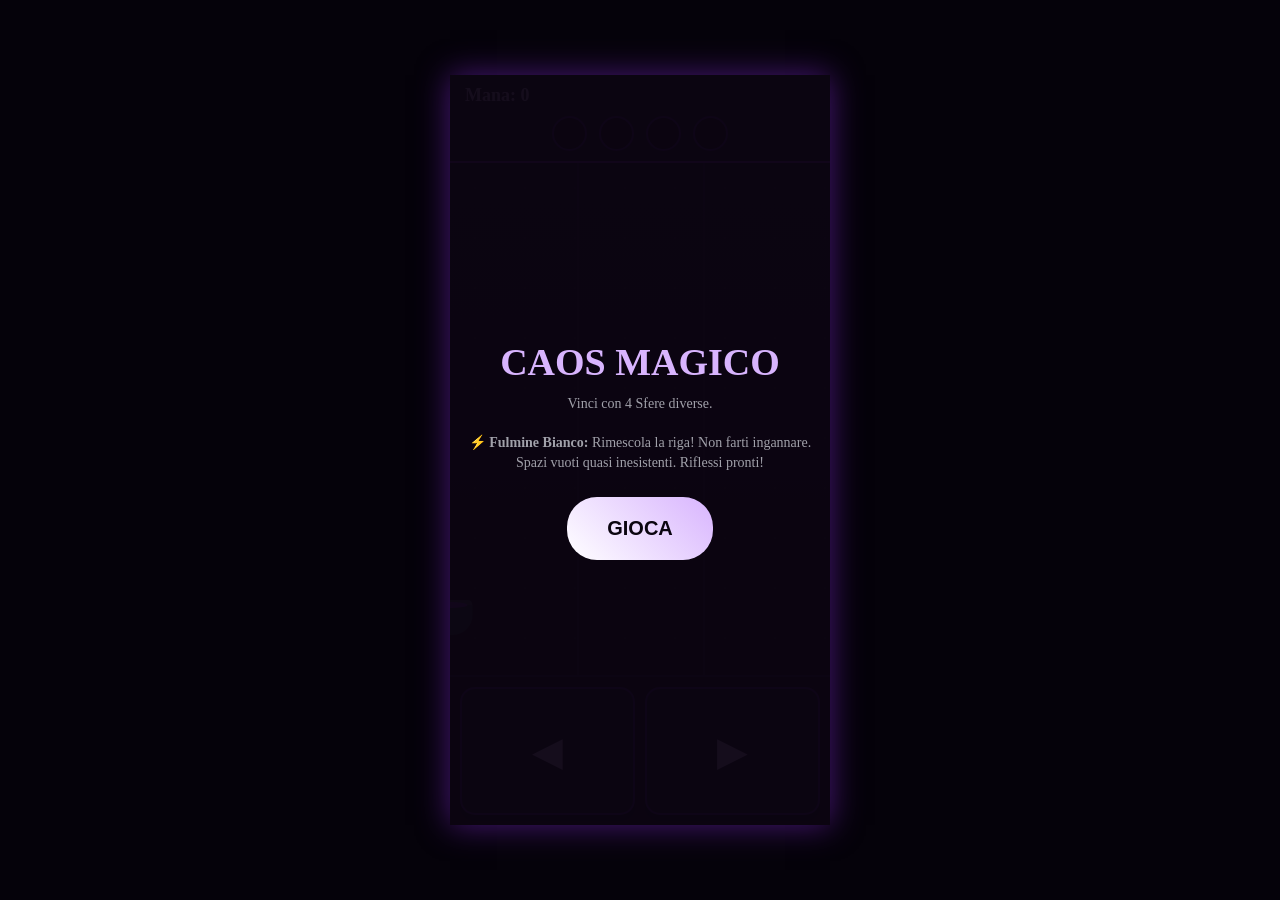
==== commit 7c58f2d7: "Update index.html" ====
--- a/index.html
+++ b/index.html
@@ -3,13 +3,13 @@
 <head>
     <meta charset="UTF-8">
     <meta name="viewport" content="width=device-width, initial-scale=1.0, maximum-scale=1.0, user-scalable=no">
-    <title>Magic Runner - Le 4 Sfere (Hardcore)</title>
+    <title>Magic Runner - Caos dello Stregone</title>
     <style>
         /* === STILI GLOBALI === */
         * { box-sizing: border-box; margin: 0; padding: 0; user-select: none; }
         body {
             font-family: 'Georgia', serif;
-            background-color: #0b0510;
+            background-color: #05020a;
             color: #e2e8f0;
             display: flex;
             justify-content: center;
@@ -19,113 +19,117 @@
             touch-action: manipulation;
         }
 
+        /* Gioco più compatto */
         #game-container {
             width: 100%;
-            max-width: 400px;
+            max-width: 380px; 
             height: 100%;
-            max-height: 800px;
+            max-height: 750px;
             background: linear-gradient(180deg, #1a0b2e 0%, #0b0510 100%);
             position: relative;
             display: flex;
             flex-direction: column;
-            box-shadow: 0 0 40px rgba(138, 43, 226, 0.4);
+            box-shadow: 0 0 30px rgba(138, 43, 226, 0.5);
             overflow: hidden;
         }
 
         /* Tremolio schermo */
-        .shake { animation: shake 0.3s cubic-bezier(.36,.07,.19,.97) both; }
+        .shake { animation: shake 0.2s cubic-bezier(.36,.07,.19,.97) both; }
         @keyframes shake {
-            10%, 90% { transform: translate3d(-3px, 0, 0); }
-            20%, 80% { transform: translate3d(5px, 0, 0); }
-            30%, 50%, 70% { transform: translate3d(-7px, 0, 0); }
-            40%, 60% { transform: translate3d(7px, 0, 0); }
+            0%, 100% { transform: translate3d(0, 0, 0); }
+            25% { transform: translate3d(6px, 0, 0); }
+            50% { transform: translate3d(-6px, 0, 0); }
+            75% { transform: translate3d(6px, 0, 0); }
         }
 
         /* === UI SUPERIORE === */
         #ui-top {
             display: flex;
             flex-direction: column;
-            padding: 15px;
-            background: rgba(26, 11, 46, 0.9);
+            padding: 10px 15px;
+            background: rgba(26, 11, 46, 0.95);
             border-bottom: 2px solid #8a2be2;
             z-index: 10;
-            gap: 15px;
-            box-shadow: 0 4px 20px rgba(138, 43, 226, 0.3);
+            gap: 10px;
         }
 
         #score-container {
             display: flex;
             justify-content: space-between;
-            font-size: 20px;
+            font-size: 18px;
             font-weight: bold;
             color: #d8b4fe;
-            text-shadow: 0 0 10px #d8b4fe;
-        }
-
-        /* Slot per le 4 sfere magiche */
+        }
+
         #inventory-slots {
             display: flex;
             justify-content: center;
-            gap: 15px;
+            gap: 12px;
         }
 
         .slot {
-            width: 40px;
-            height: 40px;
+            width: 35px;
+            height: 35px;
             background: rgba(0, 0, 0, 0.6);
             border: 2px solid #4c1d95;
             border-radius: 50%;
             display: flex;
             justify-content: center;
             align-items: center;
-            box-shadow: inset 0 0 10px rgba(0,0,0,0.8);
-            transition: all 0.3s;
         }
 
         /* === ENTITÀ MAGICHE === */
-        .entity-item { width: 30px; height: 30px; border-radius: 50%; }
+        .entity-item { width: 35px; height: 35px; border-radius: 50%; }
         .falling-object .entity-item { width: 45px; height: 45px; }
 
-        /* Colori Sfere Elementali */
-        .color-red { background: radial-gradient(circle at 30% 30%, #ff6b6b, #c92a2a); box-shadow: 0 0 20px #ff6b6b; }
-        .color-blue { background: radial-gradient(circle at 30% 30%, #4facfe, #00f2fe); box-shadow: 0 0 20px #4facfe; }
-        .color-yellow { background: radial-gradient(circle at 30% 30%, #fde047, #ca8a04); box-shadow: 0 0 20px #fde047; }
-        .color-green { background: radial-gradient(circle at 30% 30%, #69db7c, #2b8a3e); box-shadow: 0 0 20px #69db7c; }
+        /* Colori Sfere */
+        .color-red { background: radial-gradient(circle at 30% 30%, #ff6b6b, #c92a2a); box-shadow: 0 0 15px #ff6b6b; }
+        .color-blue { background: radial-gradient(circle at 30% 30%, #4facfe, #00f2fe); box-shadow: 0 0 15px #4facfe; }
+        .color-yellow { background: radial-gradient(circle at 30% 30%, #fde047, #ca8a04); box-shadow: 0 0 15px #fde047; }
+        .color-green { background: radial-gradient(circle at 30% 30%, #69db7c, #2b8a3e); box-shadow: 0 0 15px #69db7c; }
 
         /* Buco Nero */
         .blackhole {
             background: #000;
             border: 2px solid #8a2be2;
-            box-shadow: 0 0 20px #8a2be2, inset 0 0 15px #4c1d95;
-            animation: spin 1.5s linear infinite;
+            box-shadow: 0 0 20px #8a2be2;
+            animation: spin 1s linear infinite;
         }
         @keyframes spin { 100% { transform: rotate(360deg); } }
 
-        /* Fiamma Magica */
+        /* Fiamma */
         .flame {
-            background: radial-gradient(circle, #ff9a9e 0%, #fecfef 99%, #fecfef 100%);
+            background: radial-gradient(circle, #ff9a9e 0%, #fecfef 100%);
             border-radius: 50% 0 50% 50%;
             transform: rotate(-45deg);
-            box-shadow: 0 0 20px #ff9a9e;
-            animation: flicker 0.4s alternate infinite;
-        }
-        .falling-object .flame { width: 35px; height: 35px; margin-top: 10px; }
-        @keyframes flicker { 0% { transform: rotate(-45deg) scale(0.9); } 100% { transform: rotate(-45deg) scale(1.15); } }
-
-        /* Scudo Pick-up (Pozione) */
+            box-shadow: 0 0 15px #ff9a9e;
+            animation: flicker 0.3s alternate infinite;
+        }
+        @keyframes flicker { 0% { transform: rotate(-45deg) scale(0.9); } 100% { transform: rotate(-45deg) scale(1.1); } }
+
+        /* Scudo */
         .shield-pickup {
             background: radial-gradient(circle, #a78bfa, #7c3aed);
             clip-path: polygon(50% 0%, 100% 25%, 100% 75%, 50% 100%, 0% 75%, 0% 25%);
             box-shadow: 0 0 15px #a78bfa;
         }
 
+        /* Stregone (Fulmine Bianco) */
+        .wizard-lightning {
+            background: #ffffff;
+            clip-path: polygon(30% 0%, 100% 0%, 60% 50%, 90% 50%, 10% 100%, 40% 50%, 10% 50%);
+            box-shadow: 0 0 25px #ffffff, 0 0 40px #ffffff;
+            animation: pulseWhite 0.5s infinite alternate;
+        }
+        @keyframes pulseWhite { 0% { opacity: 0.8; transform: scale(0.9); } 100% { opacity: 1; transform: scale(1.1); } }
+
         /* === CAMPO DI GIOCO === */
         #board {
             flex-grow: 1;
             position: relative;
-            background: url('data:image/svg+xml;utf8,<svg width="100" height="100" xmlns="http://www.w3.org/2000/svg"><circle cx="50" cy="50" r="1" fill="white" opacity="0.2"/></svg>');
+            background: url('data:image/svg+xml;utf8,<svg width="100" height="100" xmlns="http://www.w3.org/2000/svg"><circle cx="50" cy="50" r="1" fill="white" opacity="0.3"/></svg>');
             background-size: 50px 50px;
-            animation: stars 2.5s linear infinite;
+            animation: stars 1.5s linear infinite; /* Più veloce */
             overflow: hidden;
         }
         @keyframes stars { from { background-position: 0 0; } to { background-position: 0 100px; } }
@@ -134,96 +138,86 @@
             position: absolute;
             top: 0; bottom: 0;
             width: 2px;
-            background: linear-gradient(to bottom, transparent, rgba(138, 43, 226, 0.3), transparent);
+            background: rgba(138, 43, 226, 0.15);
         }
         .ld-1 { left: 33.33%; }
         .ld-2 { left: 66.66%; }
 
-        /* === IL GIOCATORE (Calderone) === */
+        /* === IL GIOCATORE === */
         #player {
             position: absolute;
-            bottom: 60px;
-            width: 50px;
-            height: 40px;
+            bottom: 40px;
+            width: 45px;
+            height: 35px;
             background: #2d3748;
-            border-radius: 10px 10px 25px 25px;
-            border-top: 6px solid #4a5568;
+            border-radius: 5px 5px 20px 20px;
+            border-top: 5px solid #4a5568;
             transform: translateX(-50%);
-            transition: left 0.1s cubic-bezier(0.175, 0.885, 0.32, 1.275); /* Movimento più reattivo */
+            transition: left 0.08s cubic-bezier(0.175, 0.885, 0.32, 1.275); /* Scatto fulmineo */
             z-index: 5;
-            box-shadow: inset 0 -10px 10px rgba(0,0,0,0.5);
-            display: flex;
-            justify-content: center;
-        }
-        /* Effetto scudo sul giocatore */
+        }
         #player.has-shield {
-            box-shadow: 0 0 35px #a78bfa, 0 0 15px #7c3aed, inset 0 -10px 10px rgba(0,0,0,0.5);
+            box-shadow: 0 0 30px #a78bfa, 0 0 10px #7c3aed;
             border-color: #a78bfa;
         }
-        /* Il liquido nel calderone */
         #player::before {
             content: '';
             position: absolute;
-            top: -4px;
-            width: 38px;
-            height: 8px;
+            top: -3px; width: 35px; height: 6px;
             background: #8a2be2;
             border-radius: 50%;
-            box-shadow: 0 0 15px #8a2be2;
+            left: 5px;
         }
 
         /* === OGGETTI CADENTI === */
         .falling-object {
             position: absolute;
-            width: 60px;
-            height: 60px;
+            width: 50px;
+            height: 50px;
             display: flex;
             justify-content: center;
             align-items: center;
             transform: translateX(-50%);
+            transition: left 0.15s ease-out; /* Animazione fluida quando lo stregone rimescola */
             z-index: 4;
         }
 
-        /* Testo fluttuante */
         .floating-text {
             position: absolute;
-            font-size: 24px;
+            font-size: 20px;
             font-weight: bold;
             pointer-events: none;
-            animation: floatUp 1s cubic-bezier(0.175, 0.885, 0.32, 1.275) forwards;
+            animation: floatUp 0.8s forwards;
             z-index: 20;
             text-align: center;
-            text-shadow: 0 2px 8px #000;
-        }
-        @keyframes floatUp {
-            0% { opacity: 1; transform: translate(-50%, 0) scale(0.5); }
-            20% { transform: translate(-50%, -15px) scale(1.1); }
-            100% { opacity: 0; transform: translate(-50%, -70px) scale(1); }
-        }
-
-        /* === CONTROLLI === */
+            text-shadow: 0 2px 5px #000;
+        }
+        @keyframes floatUp { 0% { opacity: 1; transform: translate(-50%, 0) scale(0.8); } 100% { opacity: 0; transform: translate(-50%, -50px) scale(1.1); } }
+
+        /* === CONTROLLI TASTI ALTI === */
         #controls-wrapper {
             background: #0b0510;
-            padding: 15px;
-            display: flex;
-            gap: 15px;
+            padding: 10px;
+            display: flex;
+            gap: 10px;
+            height: 150px; /* Tasti molto più alti per comodità */
             z-index: 10;
             border-top: 2px solid #2d1b4e;
         }
         button.ctrl-btn {
             flex: 1;
-            padding: 20px 0;
-            font-size: 30px;
+            font-size: 40px;
             border: 2px solid #4c1d95;
-            border-radius: 12px;
+            border-radius: 15px;
             background: #1a0b2e;
             color: #d8b4fe;
             cursor: pointer;
-            box-shadow: 0 4px 0 #0b0510;
-        }
-        button.ctrl-btn:active { transform: translateY(4px); box-shadow: 0 0 0 #0b0510; }
-
-        /* === OVERLAY MENU === */
+            box-shadow: 0 6px 0 #05020a;
+            transition: background 0.1s;
+        }
+        button.ctrl-btn:active { transform: translateY(6px); box-shadow: 0 0 0 #0b0510; background: #2d1b4e; }
+
+        /* === OVERLAY === */
         #overlay {
             position: absolute;
             inset: 0;
@@ -234,27 +228,19 @@
             align-items: center;
             z-index: 50;
             text-align: center;
-            padding: 20px;
-        }
-        #overlay-title { 
-            font-size: 42px; 
-            margin-bottom: 15px; 
-            color: #d8b4fe; 
-            text-shadow: 0 0 20px #8a2be2;
-        }
-        #overlay p { margin-bottom: 30px; font-size: 16px; color: #a1a1aa; line-height: 1.5; }
-        #overlay span.highlight { color: #fde047; font-weight: bold; }
+            padding: 15px;
+        }
+        #overlay-title { font-size: 38px; margin-bottom: 10px; color: #d8b4fe; }
+        #overlay p { margin-bottom: 25px; font-size: 14px; color: #a1a1aa; line-height: 1.4; }
         #btn-start {
-            padding: 15px 40px;
-            font-size: 22px;
+            padding: 20px 40px;
+            font-size: 20px;
             font-weight: bold;
-            background: linear-gradient(45deg, #8a2be2, #4c1d95);
-            color: white;
-            border: 2px solid #d8b4fe;
-            border-radius: 25px;
+            background: linear-gradient(45deg, #ffffff, #d8b4fe);
+            color: #0b0510;
+            border: none;
+            border-radius: 30px;
             cursor: pointer;
-            box-shadow: 0 5px 15px rgba(138, 43, 226, 0.5);
-            text-transform: uppercase;
         }
     </style>
 </head>
@@ -263,7 +249,7 @@
 <div id="game-container">
     <div id="ui-top">
         <div id="score-container">
-            <span>Rituale: <span id="score">0</span></span>
+            <span>Mana: <span id="score">0</span></span>
         </div>
         <div id="inventory-slots">
             <div class="slot" id="slot-0"></div>
@@ -285,15 +271,13 @@
     </div>
 
     <div id="overlay">
-        <h1 id="overlay-title">LE 4 SFERE</h1>
+        <h1 id="overlay-title">CAOS MAGICO</h1>
         <p id="overlay-desc">
-            Raccogli una Sfera per ogni colore per <span class="highlight">VINCERE</span>.<br><br>
-            🌌 <strong>Buco Nero:</strong> Morte Certa.<br>
-            🔥 <strong>Fiamma Magica:</strong> Brucia una tua sfera.<br>
-            🛡️ <strong>Scudo:</strong> Ti salva da un Buco Nero.<br><br>
-            <em>I pericoli sono ovunque, trova la via sicura!</em>
+            Vinci con 4 Sfere diverse.<br><br>
+            ⚡ <strong>Fulmine Bianco:</strong> Rimescola la riga! Non farti ingannare.<br>
+            Spazi vuoti quasi inesistenti. Riflessi pronti!
         </p>
-        <button id="btn-start">INIZIA RITUALE</button>
+        <button id="btn-start">GIOCA</button>
     </div>
 </div>
 
@@ -308,8 +292,9 @@
     let inventory = []; 
     let hasShield = false;
     let fallingObjects = [];
-
-    let currentSpeed = 4.5; // Partenza leggermente più veloce
+    let waveCounterId = 0;
+
+    let currentSpeed = 5.0; // Molto veloce fin da subito
     let framesCounter = 0;
     let animationFrameId;
 
@@ -328,7 +313,8 @@
         score = 0;
         playerLane = 1;
         framesCounter = 0;
-        currentSpeed = 4.5;
+        currentSpeed = 5.0;
+        waveCounterId = 0;
         
         removeShield();
         updateUI();
@@ -355,7 +341,7 @@
     function applyShield() {
         hasShield = true;
         playerEl.classList.add('has-shield');
-        showFloatingText("Scudo Attivo!", "#a78bfa");
+        showFloatingText("Scudo!", "#a78bfa");
     }
     
     function removeShield() {
@@ -369,23 +355,23 @@
             if (!inventory.includes(entity.color)) {
                 inventory.push(entity.color);
                 showFloatingText("+ Sfera", entity.color === 'red' ? '#ff6b6b' : entity.color === 'blue' ? '#4facfe' : entity.color === 'yellow' ? '#fde047' : '#69db7c');
-                
-                if (inventory.length === WIN_TARGET) {
-                    gameWon();
-                }
-            } else {
-                showFloatingText("+ Mana", "#fff");
+                if (inventory.length === WIN_TARGET) gameWon();
             }
         } 
         else if (entity.type === 'shield') {
             score += 20;
             applyShield();
         }
+        else if (entity.type === 'wizard') {
+            shakeScreen();
+            score = Math.max(0, score - 10);
+            showFloatingText("Scossa!", "#ffffff");
+        }
         else if (entity.type === 'blackhole') {
             shakeScreen();
             if (hasShield) {
                 removeShield();
-                showFloatingText("Scudo Infranto!", "#ff0000");
+                showFloatingText("Scudo Rotto!", "#ff0000");
             } else {
                 gameOver("RISUCCHIATO!");
             }
@@ -394,10 +380,8 @@
             shakeScreen();
             if (inventory.length > 0) {
                 const randomIndex = Math.floor(Math.random() * inventory.length);
-                const lostColor = inventory.splice(randomIndex, 1)[0];
-                showFloatingText("Sfera Bruciata!", "#ff9a9e");
-            } else {
-                showFloatingText("Scottatura!", "#ff9a9e");
+                inventory.splice(randomIndex, 1);
+                showFloatingText("- Sfera!", "#ff9a9e");
             }
         }
         updateUI();
@@ -409,6 +393,7 @@
         else if (type === 'blackhole') div.className = `entity-item blackhole`;
         else if (type === 'flame') div.className = `entity-item flame`;
         else if (type === 'shield') div.className = `entity-item shield-pickup`;
+        else if (type === 'wizard') div.className = `entity-item wizard-lightning`;
         return div;
     }
 
@@ -426,43 +411,40 @@
         }
     }
 
-    // === LOGICA DI SPAWN ESTREMA ===
     function spawnWave() {
+        waveCounterId++;
         let availableLanes = [0, 1, 2];
         
-        // Scegli UNA corsia che sarà PER FORZA sicura
+        // Corsia Sicura (Pochissimo vuoto: 85% Sfera, 10% Scudo, solo 5% Vuoto)
         const safeIndex = Math.floor(Math.random() * availableLanes.length);
         const safeLane = availableLanes.splice(safeIndex, 1)[0];
-
-        // Riempi corsia sicura (30% Sfera, 15% Scudo, 55% Vuoto)
         let rSafe = Math.random();
-        if (rSafe < 0.30) spawnEntity(safeLane, 'sphere');
-        else if (rSafe < 0.45) spawnEntity(safeLane, 'shield');
-
-        // Riempi le altre corsie con pericoli (45% Buco Nero, 30% Fiamma, 15% Sfera, 10% Vuoto)
+        if (rSafe < 0.85) spawnEntity(safeLane, 'sphere', waveCounterId);
+        else if (rSafe < 0.95) spawnEntity(safeLane, 'shield', waveCounterId);
+
+        // Corsie Pericolose (Incluso lo Stregone)
         availableLanes.forEach(lane => {
             let rDanger = Math.random();
-            if (rDanger < 0.45) spawnEntity(lane, 'blackhole');
-            else if (rDanger < 0.75) spawnEntity(lane, 'flame');
-            else if (rDanger < 0.90) spawnEntity(lane, 'sphere');
+            if (rDanger < 0.40) spawnEntity(lane, 'blackhole', waveCounterId);
+            else if (rDanger < 0.70) spawnEntity(lane, 'flame', waveCounterId);
+            else if (rDanger < 0.85) spawnEntity(lane, 'wizard', waveCounterId); // 15% Stregone!
+            else spawnEntity(lane, 'sphere', waveCounterId); // Solo 15% di vuoto totale sulle corsie laterali
         });
     }
 
-    function spawnEntity(lane, type) {
+    function spawnEntity(lane, type, waveId) {
         const el = document.createElement('div');
         el.className = 'falling-object';
         el.style.left = `${LANE_CENTERS[lane]}%`;
-        el.style.top = '-60px';
+        el.style.top = '-50px';
 
         let color = null;
-        if (type === 'sphere') {
-            color = COLORS[Math.floor(Math.random() * COLORS.length)];
-        }
+        if (type === 'sphere') color = COLORS[Math.floor(Math.random() * COLORS.length)];
 
         el.appendChild(createEntityElement(type, color));
         board.appendChild(el);
 
-        fallingObjects.push({ el, lane, type, color, y: -60 });
+        fallingObjects.push({ el, lane, type, color, y: -50, waveId: waveId });
     }
 
     function showFloatingText(text, color) {
@@ -471,26 +453,26 @@
         floatEl.innerText = text;
         floatEl.style.color = color;
         floatEl.style.left = `50%`;
-        floatEl.style.top = `${board.getBoundingClientRect().height - 120}px`;
+        floatEl.style.top = `${board.getBoundingClientRect().height - 150}px`;
         board.appendChild(floatEl);
-        setTimeout(() => floatEl.remove(), 1000);
-    }
-
-    function gameWon() {
-        isPlaying = false;
-        overlayTitle.innerText = "RITUALE COMPIUTO!";
-        overlayTitle.style.color = "#fde047";
-        overlayDesc.innerHTML = `<span style="font-size:24px; color:#fff;">Punteggio: ${score}</span><br><br>Hai raccolto tutte le 4 Essenze Magiche. Sei un maestro stregone!`;
-        document.getElementById('btn-start').innerText = "NUOVA PARTITA";
-        overlay.style.display = 'flex';
+        setTimeout(() => floatEl.remove(), 800);
     }
 
     function gameOver(reason) {
         isPlaying = false;
         overlayTitle.innerText = reason;
         overlayTitle.style.color = "#ef4444";
-        overlayDesc.innerHTML = `<span style="font-size:24px; color:#fff;">Punteggio: ${score}</span><br><br>Sfere Raccolte: ${inventory.length}/4<br>La magia ti ha sopraffatto.`;
+        overlayDesc.innerHTML = `<span style="font-size:24px; color:#fff;">Score: ${score}</span><br>Sfere: ${inventory.length}/4`;
         document.getElementById('btn-start').innerText = "RIPROVA";
+        overlay.style.display = 'flex';
+    }
+
+    function gameWon() {
+        isPlaying = false;
+        overlayTitle.innerText = "VITTORIA!";
+        overlayTitle.style.color = "#fde047";
+        overlayDesc.innerHTML = `<span style="font-size:24px; color:#fff;">Score: ${score}</span><br>Hai dominato il Caos!`;
+        document.getElementById('btn-start').innerText = "NUOVA PARTITA";
         overlay.style.display = 'flex';
     }
 
@@ -498,20 +480,36 @@
         if (!isPlaying) return;
         framesCounter++;
         
-        if (framesCounter % 600 === 0) currentSpeed += 0.5;
+        // Aumenta velocità progressivamente
+        if (framesCounter % 600 === 0) currentSpeed += 0.3;
         
-        // Frequenza di spawn molto più serrata (base passata da 150 a 90)
-        let spawnRate = Math.max(35, Math.floor(90 / (currentSpeed/4.5)));
+        // Cadute ravvicinate: Spawn super frequente
+        let spawnRate = Math.max(25, Math.floor(65 / (currentSpeed/5.0)));
         if (framesCounter % spawnRate === 0) spawnWave();
 
-        const playerY = board.getBoundingClientRect().height - 80; 
+        // === LOGICA STREGONE (Rimescolamento) ===
+        // Ogni 30 frames (0.5s), trova le ondate con un fulmine e rimescola le corsie
+        if (framesCounter % 30 === 0) {
+            let wavesWithWizard = new Set(fallingObjects.filter(o => o.type === 'wizard').map(o => o.waveId));
+            wavesWithWizard.forEach(wId => {
+                let waveObjects = fallingObjects.filter(o => o.waveId === wId);
+                // Mischia le corsie disponibili [0, 1, 2]
+                let newLanes = [0, 1, 2].sort(() => Math.random() - 0.5);
+                waveObjects.forEach((obj, idx) => {
+                    obj.lane = newLanes[idx];
+                    obj.el.style.left = `${LANE_CENTERS[obj.lane]}%`;
+                });
+            });
+        }
+
+        const playerY = board.getBoundingClientRect().height - 70; 
 
         for (let i = fallingObjects.length - 1; i >= 0; i--) {
             let obj = fallingObjects[i];
             obj.y += currentSpeed;
             obj.el.style.top = `${obj.y}px`;
 
-            if (obj.lane === playerLane && obj.y + 40 >= playerY && obj.y <= playerY + 40) {
+            if (obj.lane === playerLane && obj.y + 35 >= playerY && obj.y <= playerY + 35) {
                 processCollision(obj);
                 obj.el.remove();
                 fallingObjects.splice(i, 1);
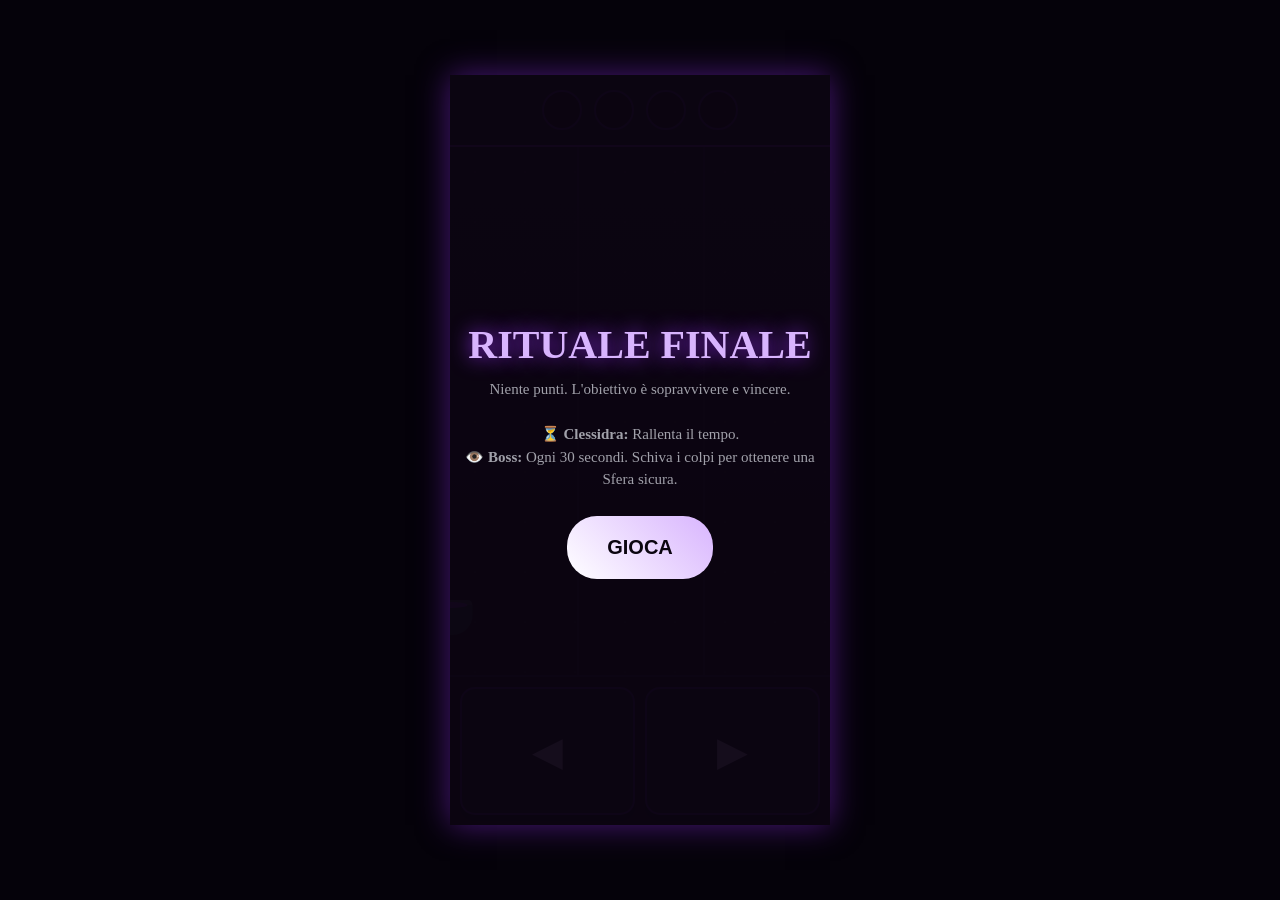
==== commit 4b023a7b: "Update index.html" ====
--- a/index.html
+++ b/index.html
@@ -3,7 +3,7 @@
 <head>
     <meta charset="UTF-8">
     <meta name="viewport" content="width=device-width, initial-scale=1.0, maximum-scale=1.0, user-scalable=no">
-    <title>Magic Runner - Caos dello Stregone</title>
+    <title>Magic Runner - Caccia al Boss</title>
     <style>
         /* === STILI GLOBALI === */
         * { box-sizing: border-box; margin: 0; padding: 0; user-select: none; }
@@ -19,7 +19,7 @@
             touch-action: manipulation;
         }
 
-        /* Gioco più compatto */
+        /* Contenitore compatto */
         #game-container {
             width: 100%;
             max-width: 380px; 
@@ -35,30 +35,46 @@
 
         /* Tremolio schermo */
         .shake { animation: shake 0.2s cubic-bezier(.36,.07,.19,.97) both; }
+        .shake-hard { animation: shakeHard 0.3s cubic-bezier(.36,.07,.19,.97) both; }
         @keyframes shake {
             0%, 100% { transform: translate3d(0, 0, 0); }
             25% { transform: translate3d(6px, 0, 0); }
             50% { transform: translate3d(-6px, 0, 0); }
             75% { transform: translate3d(6px, 0, 0); }
         }
+        @keyframes shakeHard {
+            0%, 100% { transform: translate3d(0, 0, 0); }
+            20%, 60% { transform: translate3d(12px, 5px, 0); }
+            40%, 80% { transform: translate3d(-12px, -5px, 0); }
+        }
+
+        /* === AURA DEL BOSS === */
+        #boss-area {
+            position: absolute;
+            top: 0; left: 0; width: 100%; height: 120px;
+            background: linear-gradient(to bottom, rgba(220, 38, 38, 0.9), transparent);
+            display: none;
+            justify-content: center;
+            align-items: flex-start;
+            padding-top: 15px;
+            font-size: 28px;
+            font-weight: bold;
+            color: #fca5a5;
+            text-shadow: 0 0 15px #dc2626;
+            z-index: 3;
+            letter-spacing: 2px;
+            animation: bossPulse 1s infinite alternate;
+        }
+        @keyframes bossPulse { 0% { opacity: 0.7; } 100% { opacity: 1; text-shadow: 0 0 25px #ff0000; } }
 
         /* === UI SUPERIORE === */
         #ui-top {
             display: flex;
-            flex-direction: column;
-            padding: 10px 15px;
+            justify-content: center;
+            padding: 15px;
             background: rgba(26, 11, 46, 0.95);
             border-bottom: 2px solid #8a2be2;
             z-index: 10;
-            gap: 10px;
-        }
-
-        #score-container {
-            display: flex;
-            justify-content: space-between;
-            font-size: 18px;
-            font-weight: bold;
-            color: #d8b4fe;
         }
 
         #inventory-slots {
@@ -68,8 +84,8 @@
         }
 
         .slot {
-            width: 35px;
-            height: 35px;
+            width: 40px;
+            height: 40px;
             background: rgba(0, 0, 0, 0.6);
             border: 2px solid #4c1d95;
             border-radius: 50%;
@@ -88,12 +104,16 @@
         .color-yellow { background: radial-gradient(circle at 30% 30%, #fde047, #ca8a04); box-shadow: 0 0 15px #fde047; }
         .color-green { background: radial-gradient(circle at 30% 30%, #69db7c, #2b8a3e); box-shadow: 0 0 15px #69db7c; }
 
-        /* Buco Nero */
+        /* Buco Nero & Boss Attack */
         .blackhole {
             background: #000;
             border: 2px solid #8a2be2;
             box-shadow: 0 0 20px #8a2be2;
             animation: spin 1s linear infinite;
+        }
+        .boss-attack {
+            border-color: #dc2626;
+            box-shadow: 0 0 30px #dc2626, inset 0 0 15px #7f1d1d;
         }
         @keyframes spin { 100% { transform: rotate(360deg); } }
 
@@ -114,6 +134,15 @@
             box-shadow: 0 0 15px #a78bfa;
         }
 
+        /* Clessidra (Nuova) */
+        .hourglass {
+            background: radial-gradient(circle, #fcd34d, #b45309);
+            clip-path: polygon(20% 0%, 80% 0%, 50% 50%, 80% 100%, 20% 100%, 50% 50%);
+            box-shadow: 0 0 20px #fcd34d;
+            animation: floatGlass 1.5s ease-in-out infinite alternate;
+        }
+        @keyframes floatGlass { 0% { transform: translateY(-3px) scale(0.95); } 100% { transform: translateY(3px) scale(1.05); } }
+
         /* Stregone (Fulmine Bianco) */
         .wizard-lightning {
             background: #ffffff;
@@ -129,17 +158,12 @@
             position: relative;
             background: url('data:image/svg+xml;utf8,<svg width="100" height="100" xmlns="http://www.w3.org/2000/svg"><circle cx="50" cy="50" r="1" fill="white" opacity="0.3"/></svg>');
             background-size: 50px 50px;
-            animation: stars 1.5s linear infinite; /* Più veloce */
+            animation: stars 1.5s linear infinite;
             overflow: hidden;
         }
         @keyframes stars { from { background-position: 0 0; } to { background-position: 0 100px; } }
 
-        .lane-divider {
-            position: absolute;
-            top: 0; bottom: 0;
-            width: 2px;
-            background: rgba(138, 43, 226, 0.15);
-        }
+        .lane-divider { position: absolute; top: 0; bottom: 0; width: 2px; background: rgba(138, 43, 226, 0.15); }
         .ld-1 { left: 33.33%; }
         .ld-2 { left: 66.66%; }
 
@@ -153,104 +177,71 @@
             border-radius: 5px 5px 20px 20px;
             border-top: 5px solid #4a5568;
             transform: translateX(-50%);
-            transition: left 0.08s cubic-bezier(0.175, 0.885, 0.32, 1.275); /* Scatto fulmineo */
+            transition: left 0.08s cubic-bezier(0.175, 0.885, 0.32, 1.275);
             z-index: 5;
         }
-        #player.has-shield {
-            box-shadow: 0 0 30px #a78bfa, 0 0 10px #7c3aed;
-            border-color: #a78bfa;
-        }
+        #player.has-shield { box-shadow: 0 0 30px #a78bfa, 0 0 10px #7c3aed; border-color: #a78bfa; }
         #player::before {
-            content: '';
-            position: absolute;
-            top: -3px; width: 35px; height: 6px;
-            background: #8a2be2;
-            border-radius: 50%;
-            left: 5px;
-        }
+            content: ''; position: absolute; top: -3px; width: 35px; height: 6px;
+            background: #8a2be2; border-radius: 50%; left: 5px;
+        }
+
+        /* Effetto rallentamento (overlay) */
+        #slow-overlay {
+            position: absolute; inset: 0;
+            background: rgba(252, 211, 77, 0.1);
+            pointer-events: none; opacity: 0; z-index: 2;
+            transition: opacity 0.3s;
+            box-shadow: inset 0 0 50px rgba(252, 211, 77, 0.3);
+        }
+        #slow-overlay.active { opacity: 1; }
 
         /* === OGGETTI CADENTI === */
         .falling-object {
             position: absolute;
-            width: 50px;
-            height: 50px;
-            display: flex;
-            justify-content: center;
-            align-items: center;
+            width: 50px; height: 50px;
+            display: flex; justify-content: center; align-items: center;
             transform: translateX(-50%);
-            transition: left 0.15s ease-out; /* Animazione fluida quando lo stregone rimescola */
+            transition: left 0.15s ease-out;
             z-index: 4;
         }
 
         .floating-text {
-            position: absolute;
-            font-size: 20px;
-            font-weight: bold;
-            pointer-events: none;
-            animation: floatUp 0.8s forwards;
-            z-index: 20;
-            text-align: center;
-            text-shadow: 0 2px 5px #000;
+            position: absolute; font-size: 20px; font-weight: bold; pointer-events: none;
+            animation: floatUp 0.8s forwards; z-index: 20; text-align: center; text-shadow: 0 2px 5px #000;
         }
         @keyframes floatUp { 0% { opacity: 1; transform: translate(-50%, 0) scale(0.8); } 100% { opacity: 0; transform: translate(-50%, -50px) scale(1.1); } }
 
-        /* === CONTROLLI TASTI ALTI === */
+        /* === CONTROLLI === */
         #controls-wrapper {
-            background: #0b0510;
-            padding: 10px;
-            display: flex;
-            gap: 10px;
-            height: 150px; /* Tasti molto più alti per comodità */
-            z-index: 10;
-            border-top: 2px solid #2d1b4e;
+            background: #0b0510; padding: 10px; display: flex; gap: 10px; height: 150px; z-index: 10; border-top: 2px solid #2d1b4e;
         }
         button.ctrl-btn {
-            flex: 1;
-            font-size: 40px;
-            border: 2px solid #4c1d95;
-            border-radius: 15px;
-            background: #1a0b2e;
-            color: #d8b4fe;
-            cursor: pointer;
-            box-shadow: 0 6px 0 #05020a;
-            transition: background 0.1s;
+            flex: 1; font-size: 40px; border: 2px solid #4c1d95; border-radius: 15px; background: #1a0b2e; color: #d8b4fe;
+            cursor: pointer; box-shadow: 0 6px 0 #05020a; transition: background 0.1s;
         }
         button.ctrl-btn:active { transform: translateY(6px); box-shadow: 0 0 0 #0b0510; background: #2d1b4e; }
 
         /* === OVERLAY === */
         #overlay {
-            position: absolute;
-            inset: 0;
-            background: rgba(11, 5, 16, 0.95);
-            display: flex;
-            flex-direction: column;
-            justify-content: center;
-            align-items: center;
-            z-index: 50;
-            text-align: center;
-            padding: 15px;
-        }
-        #overlay-title { font-size: 38px; margin-bottom: 10px; color: #d8b4fe; }
-        #overlay p { margin-bottom: 25px; font-size: 14px; color: #a1a1aa; line-height: 1.4; }
+            position: absolute; inset: 0; background: rgba(11, 5, 16, 0.95);
+            display: flex; flex-direction: column; justify-content: center; align-items: center; z-index: 50; text-align: center; padding: 15px;
+        }
+        #overlay-title { font-size: 40px; margin-bottom: 10px; color: #d8b4fe; text-shadow: 0 0 20px #8a2be2;}
+        #overlay p { margin-bottom: 25px; font-size: 15px; color: #a1a1aa; line-height: 1.5; }
         #btn-start {
-            padding: 20px 40px;
-            font-size: 20px;
-            font-weight: bold;
-            background: linear-gradient(45deg, #ffffff, #d8b4fe);
-            color: #0b0510;
-            border: none;
-            border-radius: 30px;
-            cursor: pointer;
+            padding: 20px 40px; font-size: 20px; font-weight: bold; background: linear-gradient(45deg, #ffffff, #d8b4fe);
+            color: #0b0510; border: none; border-radius: 30px; cursor: pointer;
         }
     </style>
 </head>
 <body>
 
 <div id="game-container">
+    <div id="boss-area">ATTACCO BOSS!</div>
+    <div id="slow-overlay"></div>
+
     <div id="ui-top">
-        <div id="score-container">
-            <span>Mana: <span id="score">0</span></span>
-        </div>
         <div id="inventory-slots">
             <div class="slot" id="slot-0"></div>
             <div class="slot" id="slot-1"></div>
@@ -271,11 +262,11 @@
     </div>
 
     <div id="overlay">
-        <h1 id="overlay-title">CAOS MAGICO</h1>
+        <h1 id="overlay-title">RITUALE FINALE</h1>
         <p id="overlay-desc">
-            Vinci con 4 Sfere diverse.<br><br>
-            ⚡ <strong>Fulmine Bianco:</strong> Rimescola la riga! Non farti ingannare.<br>
-            Spazi vuoti quasi inesistenti. Riflessi pronti!
+            Niente punti. L'obiettivo è sopravvivere e vincere.<br><br>
+            ⏳ <strong>Clessidra:</strong> Rallenta il tempo.<br>
+            👁️ <strong>Boss:</strong> Ogni 30 secondi. Schiva i colpi per ottenere una Sfera sicura.
         </p>
         <button id="btn-start">GIOCA</button>
     </div>
@@ -287,35 +278,49 @@
     const WIN_TARGET = 4;
 
     let isPlaying = false;
-    let score = 0;
     let playerLane = 1; 
     let inventory = []; 
     let hasShield = false;
     let fallingObjects = [];
     let waveCounterId = 0;
 
-    let currentSpeed = 5.0; // Molto veloce fin da subito
+    let currentSpeed = 5.0; 
+    let speedMultiplier = 1.0;
+    let slowTimer = null;
     let framesCounter = 0;
     let animationFrameId;
 
+    // Variabili Boss
+    let isBossActive = false;
+    let bossFrames = 0;
+    let bossAttacksFired = 0;
+    const BOSS_MAX_ATTACKS = 7;
+    const BOSS_INTERVAL = 1800; // 30 secondi a ~60 FPS
+
     const board = document.getElementById('board');
     const playerEl = document.getElementById('player');
-    const scoreEl = document.getElementById('score');
     const overlay = document.getElementById('overlay');
     const overlayTitle = document.getElementById('overlay-title');
     const overlayDesc = document.getElementById('overlay-desc');
     const gameContainer = document.getElementById('game-container');
+    const bossArea = document.getElementById('boss-area');
+    const slowOverlay = document.getElementById('slow-overlay');
 
     function initGame() {
         fallingObjects.forEach(obj => obj.el.remove());
         fallingObjects = [];
         inventory = [];
-        score = 0;
         playerLane = 1;
         framesCounter = 0;
         currentSpeed = 5.0;
+        speedMultiplier = 1.0;
         waveCounterId = 0;
         
+        isBossActive = false;
+        bossArea.style.display = 'none';
+        slowOverlay.classList.remove('active');
+        clearTimeout(slowTimer);
+
         removeShield();
         updateUI();
         playerEl.style.left = `${LANE_CENTERS[playerLane]}%`;
@@ -332,10 +337,10 @@
         playerEl.style.left = `${LANE_CENTERS[playerLane]}%`;
     }
 
-    function shakeScreen() {
-        gameContainer.classList.remove('shake');
+    function shakeScreen(hard = false) {
+        gameContainer.classList.remove('shake', 'shake-hard');
         void gameContainer.offsetWidth; 
-        gameContainer.classList.add('shake');
+        gameContainer.classList.add(hard ? 'shake-hard' : 'shake');
     }
 
     function applyShield() {
@@ -349,29 +354,42 @@
         playerEl.classList.remove('has-shield');
     }
 
+    function applySlowdown() {
+        speedMultiplier = 0.45; // Rallentamento drastico
+        slowOverlay.classList.add('active');
+        showFloatingText("TEMPO LENTO!", "#fcd34d");
+        clearTimeout(slowTimer);
+        slowTimer = setTimeout(() => {
+            speedMultiplier = 1.0;
+            slowOverlay.classList.remove('active');
+        }, 5000);
+    }
+
     function processCollision(entity) {
         if (entity.type === 'sphere') {
-            score += 50;
             if (!inventory.includes(entity.color)) {
                 inventory.push(entity.color);
                 showFloatingText("+ Sfera", entity.color === 'red' ? '#ff6b6b' : entity.color === 'blue' ? '#4facfe' : entity.color === 'yellow' ? '#fde047' : '#69db7c');
                 if (inventory.length === WIN_TARGET) gameWon();
+            } else {
+                showFloatingText("Doppione", "#a1a1aa");
             }
         } 
         else if (entity.type === 'shield') {
-            score += 20;
             applyShield();
+        }
+        else if (entity.type === 'hourglass') {
+            applySlowdown();
         }
         else if (entity.type === 'wizard') {
             shakeScreen();
-            score = Math.max(0, score - 10);
             showFloatingText("Scossa!", "#ffffff");
         }
         else if (entity.type === 'blackhole') {
-            shakeScreen();
+            shakeScreen(true);
             if (hasShield) {
                 removeShield();
-                showFloatingText("Scudo Rotto!", "#ff0000");
+                showFloatingText("Scudo Infranto!", "#ff0000");
             } else {
                 gameOver("RISUCCHIATO!");
             }
@@ -387,18 +405,18 @@
         updateUI();
     }
 
-    function createEntityElement(type, color = null) {
+    function createEntityElement(type, color = null, isFast = false) {
         const div = document.createElement('div');
         if (type === 'sphere') div.className = `entity-item color-${color}`;
-        else if (type === 'blackhole') div.className = `entity-item blackhole`;
+        else if (type === 'blackhole') div.className = `entity-item blackhole ${isFast ? 'boss-attack' : ''}`;
         else if (type === 'flame') div.className = `entity-item flame`;
         else if (type === 'shield') div.className = `entity-item shield-pickup`;
         else if (type === 'wizard') div.className = `entity-item wizard-lightning`;
+        else if (type === 'hourglass') div.className = `entity-item hourglass`;
         return div;
     }
 
     function updateUI() {
-        scoreEl.innerText = score;
         for (let i = 0; i < WIN_TARGET; i++) {
             const slot = document.getElementById(`slot-${i}`);
             slot.innerHTML = ''; 
@@ -411,28 +429,72 @@
         }
     }
 
+    // === SPAWN ONDATE NORMALI ===
     function spawnWave() {
         waveCounterId++;
         let availableLanes = [0, 1, 2];
         
-        // Corsia Sicura (Pochissimo vuoto: 85% Sfera, 10% Scudo, solo 5% Vuoto)
+        // Corsia Sicura (Aggiunta la Clessidra nel pool)
         const safeIndex = Math.floor(Math.random() * availableLanes.length);
         const safeLane = availableLanes.splice(safeIndex, 1)[0];
         let rSafe = Math.random();
-        if (rSafe < 0.85) spawnEntity(safeLane, 'sphere', waveCounterId);
-        else if (rSafe < 0.95) spawnEntity(safeLane, 'shield', waveCounterId);
+        if (rSafe < 0.70) spawnEntity(safeLane, 'sphere', waveCounterId);
+        else if (rSafe < 0.85) spawnEntity(safeLane, 'shield', waveCounterId);
+        else if (rSafe < 0.95) spawnEntity(safeLane, 'hourglass', waveCounterId);
 
         // Corsie Pericolose (Incluso lo Stregone)
         availableLanes.forEach(lane => {
             let rDanger = Math.random();
             if (rDanger < 0.40) spawnEntity(lane, 'blackhole', waveCounterId);
             else if (rDanger < 0.70) spawnEntity(lane, 'flame', waveCounterId);
-            else if (rDanger < 0.85) spawnEntity(lane, 'wizard', waveCounterId); // 15% Stregone!
-            else spawnEntity(lane, 'sphere', waveCounterId); // Solo 15% di vuoto totale sulle corsie laterali
+            else if (rDanger < 0.85) spawnEntity(lane, 'wizard', waveCounterId); 
+            else spawnEntity(lane, 'sphere', waveCounterId); 
         });
     }
 
-    function spawnEntity(lane, type, waveId) {
+    // === LOGICA BOSS ===
+    function startBossPhase() {
+        isBossActive = true;
+        bossFrames = 0;
+        bossAttacksFired = 0;
+        bossArea.style.display = 'flex';
+        
+        // Pulisce lo schermo per preparare l'attacco
+        fallingObjects.forEach(obj => obj.el.remove());
+        fallingObjects = [];
+        shakeScreen(true);
+    }
+
+    function fireBossAttack() {
+        let lanes = [0, 1, 2];
+        let freeLane = Math.floor(Math.random() * 3); // Unica via di scampo
+        
+        lanes.forEach(lane => {
+            if (lane !== freeLane) {
+                spawnEntity(lane, 'blackhole', -1, true); // true = è un attacco boss (veloce)
+            }
+        });
+        shakeScreen();
+    }
+
+    function endBossPhase() {
+        isBossActive = false;
+        bossArea.style.display = 'none';
+        
+        // Assegna la sfera premio per essere sopravvissuto
+        let missingColors = COLORS.filter(c => !inventory.includes(c));
+        if (missingColors.length > 0) {
+            let colorToGive = missingColors[Math.floor(Math.random() * missingColors.length)];
+            inventory.push(colorToGive);
+            showFloatingText("PREMIO BOSS!", "#fde047");
+            updateUI();
+            if (inventory.length === WIN_TARGET) {
+                gameWon();
+            }
+        }
+    }
+
+    function spawnEntity(lane, type, waveId, isBossAtk = false) {
         const el = document.createElement('div');
         el.className = 'falling-object';
         el.style.left = `${LANE_CENTERS[lane]}%`;
@@ -441,10 +503,10 @@
         let color = null;
         if (type === 'sphere') color = COLORS[Math.floor(Math.random() * COLORS.length)];
 
-        el.appendChild(createEntityElement(type, color));
+        el.appendChild(createEntityElement(type, color, isBossAtk));
         board.appendChild(el);
 
-        fallingObjects.push({ el, lane, type, color, y: -50, waveId: waveId });
+        fallingObjects.push({ el, lane, type, color, y: -50, waveId: waveId, isFast: isBossAtk });
     }
 
     function showFloatingText(text, color) {
@@ -453,7 +515,7 @@
         floatEl.innerText = text;
         floatEl.style.color = color;
         floatEl.style.left = `50%`;
-        floatEl.style.top = `${board.getBoundingClientRect().height - 150}px`;
+        floatEl.style.top = `${board.getBoundingClientRect().height - 180}px`;
         board.appendChild(floatEl);
         setTimeout(() => floatEl.remove(), 800);
     }
@@ -462,7 +524,7 @@
         isPlaying = false;
         overlayTitle.innerText = reason;
         overlayTitle.style.color = "#ef4444";
-        overlayDesc.innerHTML = `<span style="font-size:24px; color:#fff;">Score: ${score}</span><br>Sfere: ${inventory.length}/4`;
+        overlayDesc.innerHTML = `Sfere Raccolte: ${inventory.length}/4<br>Ritenta, stregone.`;
         document.getElementById('btn-start').innerText = "RIPROVA";
         overlay.style.display = 'flex';
     }
@@ -471,7 +533,7 @@
         isPlaying = false;
         overlayTitle.innerText = "VITTORIA!";
         overlayTitle.style.color = "#fde047";
-        overlayDesc.innerHTML = `<span style="font-size:24px; color:#fff;">Score: ${score}</span><br>Hai dominato il Caos!`;
+        overlayDesc.innerHTML = `Hai raccolto tutte le essenze!<br>Sei sopravvissuto al Caos.`;
         document.getElementById('btn-start').innerText = "NUOVA PARTITA";
         overlay.style.display = 'flex';
     }
@@ -480,33 +542,56 @@
         if (!isPlaying) return;
         framesCounter++;
         
-        // Aumenta velocità progressivamente
-        if (framesCounter % 600 === 0) currentSpeed += 0.3;
-        
-        // Cadute ravvicinate: Spawn super frequente
-        let spawnRate = Math.max(25, Math.floor(65 / (currentSpeed/5.0)));
-        if (framesCounter % spawnRate === 0) spawnWave();
-
-        // === LOGICA STREGONE (Rimescolamento) ===
-        // Ogni 30 frames (0.5s), trova le ondate con un fulmine e rimescola le corsie
-        if (framesCounter % 30 === 0) {
-            let wavesWithWizard = new Set(fallingObjects.filter(o => o.type === 'wizard').map(o => o.waveId));
-            wavesWithWizard.forEach(wId => {
-                let waveObjects = fallingObjects.filter(o => o.waveId === wId);
-                // Mischia le corsie disponibili [0, 1, 2]
-                let newLanes = [0, 1, 2].sort(() => Math.random() - 0.5);
-                waveObjects.forEach((obj, idx) => {
-                    obj.lane = newLanes[idx];
-                    obj.el.style.left = `${LANE_CENTERS[obj.lane]}%`;
+        let actualSpeed = currentSpeed * speedMultiplier;
+        
+        // Gestione Boss vs Spawn Normale
+        if (isBossActive) {
+            bossFrames++;
+            // Attacco boss ogni secondo circa (60 frames)
+            if (bossFrames % 60 === 0 && bossAttacksFired < BOSS_MAX_ATTACKS) {
+                fireBossAttack();
+                bossAttacksFired++;
+            }
+            
+            // Controlla la fine della fase boss (quando tutti i colpi sono usciti dallo schermo)
+            if (bossAttacksFired >= BOSS_MAX_ATTACKS && fallingObjects.length === 0) {
+                endBossPhase();
+            }
+        } else {
+            // Aumenta velocità progressivamente col tempo
+            if (framesCounter % 600 === 0) currentSpeed += 0.3;
+            
+            // Attivazione Boss ogni ~30 secondi
+            if (framesCounter % BOSS_INTERVAL === 0 && framesCounter > 0) {
+                startBossPhase();
+            } else {
+                let spawnRate = Math.max(25, Math.floor(65 / (actualSpeed/5.0)));
+                if (framesCounter % spawnRate === 0) spawnWave();
+            }
+
+            // === LOGICA STREGONE (Rimescolamento) - Solo se non c'è il boss ===
+            if (framesCounter % 30 === 0) {
+                let wavesWithWizard = new Set(fallingObjects.filter(o => o.type === 'wizard').map(o => o.waveId));
+                wavesWithWizard.forEach(wId => {
+                    let waveObjects = fallingObjects.filter(o => o.waveId === wId);
+                    let newLanes = [0, 1, 2].sort(() => Math.random() - 0.5);
+                    waveObjects.forEach((obj, idx) => {
+                        obj.lane = newLanes[idx];
+                        obj.el.style.left = `${LANE_CENTERS[obj.lane]}%`;
+                    });
                 });
-            });
-        }
-
+            }
+        }
+
+        // Muovi gli oggetti
         const playerY = board.getBoundingClientRect().height - 70; 
 
         for (let i = fallingObjects.length - 1; i >= 0; i--) {
             let obj = fallingObjects[i];
-            obj.y += currentSpeed;
+            
+            // I colpi del boss vanno ancora più veloci!
+            let fallSpeed = obj.isFast ? actualSpeed * 1.6 : actualSpeed;
+            obj.y += fallSpeed;
             obj.el.style.top = `${obj.y}px`;
 
             if (obj.lane === playerLane && obj.y + 35 >= playerY && obj.y <= playerY + 35) {
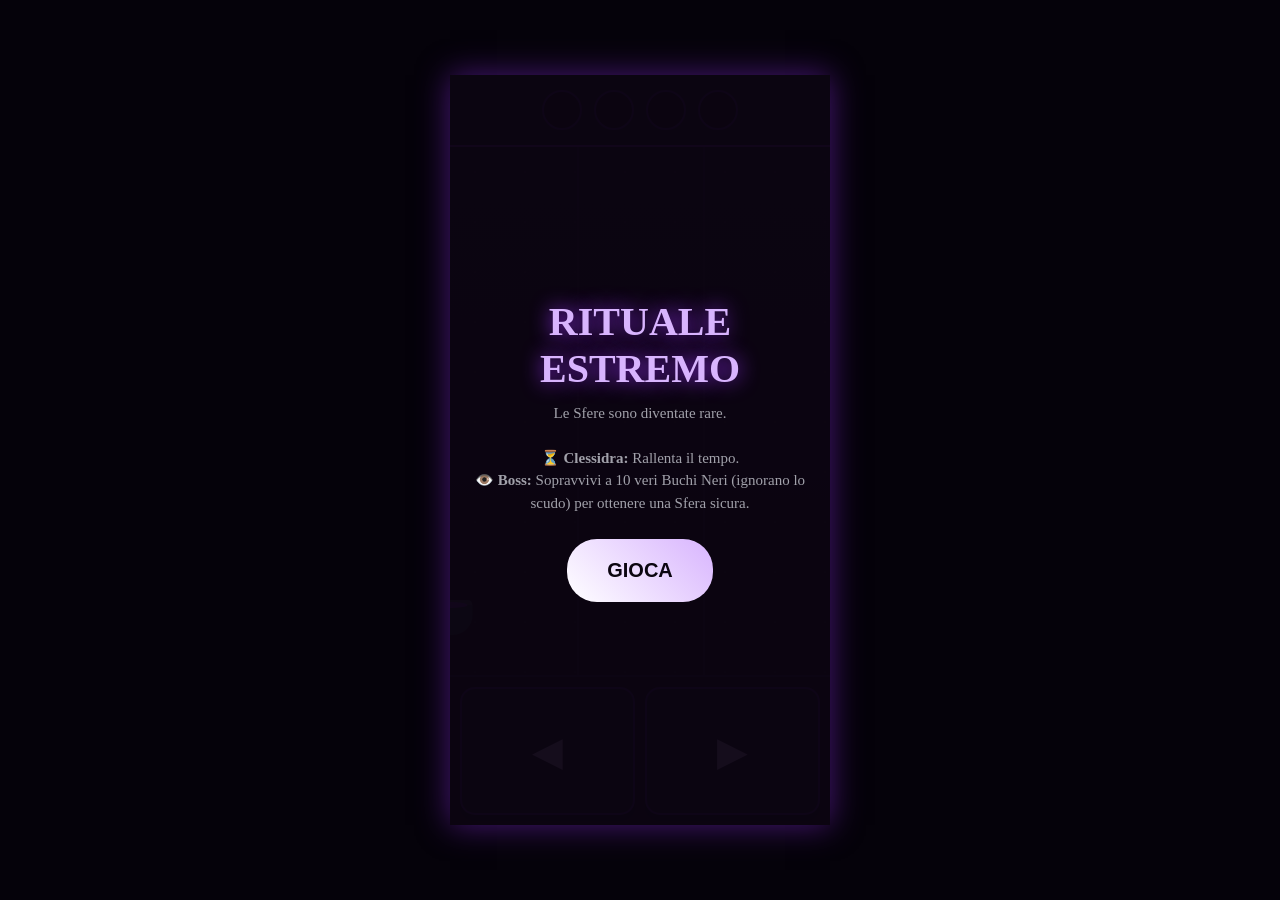
==== commit fd47e718: "Update index.html" ====
--- a/index.html
+++ b/index.html
@@ -3,7 +3,7 @@
 <head>
     <meta charset="UTF-8">
     <meta name="viewport" content="width=device-width, initial-scale=1.0, maximum-scale=1.0, user-scalable=no">
-    <title>Magic Runner - Caccia al Boss</title>
+    <title>Magic Runner - Hardcore Edition</title>
     <style>
         /* === STILI GLOBALI === */
         * { box-sizing: border-box; margin: 0; padding: 0; user-select: none; }
@@ -19,7 +19,6 @@
             touch-action: manipulation;
         }
 
-        /* Contenitore compatto */
         #game-container {
             width: 100%;
             max-width: 380px; 
@@ -33,7 +32,6 @@
             overflow: hidden;
         }
 
-        /* Tremolio schermo */
         .shake { animation: shake 0.2s cubic-bezier(.36,.07,.19,.97) both; }
         .shake-hard { animation: shakeHard 0.3s cubic-bezier(.36,.07,.19,.97) both; }
         @keyframes shake {
@@ -44,28 +42,28 @@
         }
         @keyframes shakeHard {
             0%, 100% { transform: translate3d(0, 0, 0); }
-            20%, 60% { transform: translate3d(12px, 5px, 0); }
-            40%, 80% { transform: translate3d(-12px, -5px, 0); }
+            20%, 60% { transform: translate3d(15px, 5px, 0); }
+            40%, 80% { transform: translate3d(-15px, -5px, 0); }
         }
 
         /* === AURA DEL BOSS === */
         #boss-area {
             position: absolute;
             top: 0; left: 0; width: 100%; height: 120px;
-            background: linear-gradient(to bottom, rgba(220, 38, 38, 0.9), transparent);
+            background: linear-gradient(to bottom, rgba(220, 38, 38, 0.95), transparent);
             display: none;
             justify-content: center;
             align-items: flex-start;
             padding-top: 15px;
             font-size: 28px;
             font-weight: bold;
-            color: #fca5a5;
-            text-shadow: 0 0 15px #dc2626;
+            color: #fff;
+            text-shadow: 0 0 20px #dc2626, 0 0 40px #dc2626;
             z-index: 3;
             letter-spacing: 2px;
-            animation: bossPulse 1s infinite alternate;
-        }
-        @keyframes bossPulse { 0% { opacity: 0.7; } 100% { opacity: 1; text-shadow: 0 0 25px #ff0000; } }
+            animation: bossPulse 0.5s infinite alternate;
+        }
+        @keyframes bossPulse { 0% { opacity: 0.8; } 100% { opacity: 1; transform: scale(1.02); } }
 
         /* === UI SUPERIORE === */
         #ui-top {
@@ -77,108 +75,78 @@
             z-index: 10;
         }
 
-        #inventory-slots {
-            display: flex;
-            justify-content: center;
-            gap: 12px;
-        }
-
+        #inventory-slots { display: flex; justify-content: center; gap: 12px; }
         .slot {
-            width: 40px;
-            height: 40px;
-            background: rgba(0, 0, 0, 0.6);
-            border: 2px solid #4c1d95;
-            border-radius: 50%;
-            display: flex;
-            justify-content: center;
-            align-items: center;
+            width: 40px; height: 40px; background: rgba(0, 0, 0, 0.6);
+            border: 2px solid #4c1d95; border-radius: 50%;
+            display: flex; justify-content: center; align-items: center;
         }
 
         /* === ENTITÀ MAGICHE === */
         .entity-item { width: 35px; height: 35px; border-radius: 50%; }
         .falling-object .entity-item { width: 45px; height: 45px; }
 
-        /* Colori Sfere */
         .color-red { background: radial-gradient(circle at 30% 30%, #ff6b6b, #c92a2a); box-shadow: 0 0 15px #ff6b6b; }
         .color-blue { background: radial-gradient(circle at 30% 30%, #4facfe, #00f2fe); box-shadow: 0 0 15px #4facfe; }
         .color-yellow { background: radial-gradient(circle at 30% 30%, #fde047, #ca8a04); box-shadow: 0 0 15px #fde047; }
         .color-green { background: radial-gradient(circle at 30% 30%, #69db7c, #2b8a3e); box-shadow: 0 0 15px #69db7c; }
 
-        /* Buco Nero & Boss Attack */
         .blackhole {
-            background: #000;
-            border: 2px solid #8a2be2;
-            box-shadow: 0 0 20px #8a2be2;
+            background: #000; border: 2px solid #8a2be2; box-shadow: 0 0 20px #8a2be2;
             animation: spin 1s linear infinite;
         }
+        /* Il Vero Buco Nero del Boss */
         .boss-attack {
-            border-color: #dc2626;
-            box-shadow: 0 0 30px #dc2626, inset 0 0 15px #7f1d1d;
+            border-color: #ff0000;
+            box-shadow: 0 0 30px #ff0000, inset 0 0 20px #7f1d1d;
+            animation: spinFast 0.5s linear infinite;
         }
         @keyframes spin { 100% { transform: rotate(360deg); } }
-
-        /* Fiamma */
+        @keyframes spinFast { 100% { transform: rotate(-360deg) scale(1.1); } }
+
         .flame {
             background: radial-gradient(circle, #ff9a9e 0%, #fecfef 100%);
-            border-radius: 50% 0 50% 50%;
-            transform: rotate(-45deg);
-            box-shadow: 0 0 15px #ff9a9e;
-            animation: flicker 0.3s alternate infinite;
+            border-radius: 50% 0 50% 50%; transform: rotate(-45deg);
+            box-shadow: 0 0 15px #ff9a9e; animation: flicker 0.3s alternate infinite;
         }
         @keyframes flicker { 0% { transform: rotate(-45deg) scale(0.9); } 100% { transform: rotate(-45deg) scale(1.1); } }
 
-        /* Scudo */
         .shield-pickup {
             background: radial-gradient(circle, #a78bfa, #7c3aed);
             clip-path: polygon(50% 0%, 100% 25%, 100% 75%, 50% 100%, 0% 75%, 0% 25%);
             box-shadow: 0 0 15px #a78bfa;
         }
 
-        /* Clessidra (Nuova) */
         .hourglass {
             background: radial-gradient(circle, #fcd34d, #b45309);
             clip-path: polygon(20% 0%, 80% 0%, 50% 50%, 80% 100%, 20% 100%, 50% 50%);
-            box-shadow: 0 0 20px #fcd34d;
-            animation: floatGlass 1.5s ease-in-out infinite alternate;
+            box-shadow: 0 0 20px #fcd34d; animation: floatGlass 1.5s ease-in-out infinite alternate;
         }
         @keyframes floatGlass { 0% { transform: translateY(-3px) scale(0.95); } 100% { transform: translateY(3px) scale(1.05); } }
 
-        /* Stregone (Fulmine Bianco) */
         .wizard-lightning {
             background: #ffffff;
             clip-path: polygon(30% 0%, 100% 0%, 60% 50%, 90% 50%, 10% 100%, 40% 50%, 10% 50%);
-            box-shadow: 0 0 25px #ffffff, 0 0 40px #ffffff;
-            animation: pulseWhite 0.5s infinite alternate;
+            box-shadow: 0 0 25px #ffffff, 0 0 40px #ffffff; animation: pulseWhite 0.5s infinite alternate;
         }
         @keyframes pulseWhite { 0% { opacity: 0.8; transform: scale(0.9); } 100% { opacity: 1; transform: scale(1.1); } }
 
         /* === CAMPO DI GIOCO === */
         #board {
-            flex-grow: 1;
-            position: relative;
+            flex-grow: 1; position: relative;
             background: url('data:image/svg+xml;utf8,<svg width="100" height="100" xmlns="http://www.w3.org/2000/svg"><circle cx="50" cy="50" r="1" fill="white" opacity="0.3"/></svg>');
-            background-size: 50px 50px;
-            animation: stars 1.5s linear infinite;
-            overflow: hidden;
+            background-size: 50px 50px; animation: stars 1.5s linear infinite; overflow: hidden;
         }
         @keyframes stars { from { background-position: 0 0; } to { background-position: 0 100px; } }
 
         .lane-divider { position: absolute; top: 0; bottom: 0; width: 2px; background: rgba(138, 43, 226, 0.15); }
-        .ld-1 { left: 33.33%; }
-        .ld-2 { left: 66.66%; }
+        .ld-1 { left: 33.33%; } .ld-2 { left: 66.66%; }
 
         /* === IL GIOCATORE === */
         #player {
-            position: absolute;
-            bottom: 40px;
-            width: 45px;
-            height: 35px;
-            background: #2d3748;
-            border-radius: 5px 5px 20px 20px;
-            border-top: 5px solid #4a5568;
-            transform: translateX(-50%);
-            transition: left 0.08s cubic-bezier(0.175, 0.885, 0.32, 1.275);
-            z-index: 5;
+            position: absolute; bottom: 40px; width: 45px; height: 35px; background: #2d3748;
+            border-radius: 5px 5px 20px 20px; border-top: 5px solid #4a5568; transform: translateX(-50%);
+            transition: left 0.08s cubic-bezier(0.175, 0.885, 0.32, 1.275); z-index: 5;
         }
         #player.has-shield { box-shadow: 0 0 30px #a78bfa, 0 0 10px #7c3aed; border-color: #a78bfa; }
         #player::before {
@@ -186,24 +154,18 @@
             background: #8a2be2; border-radius: 50%; left: 5px;
         }
 
-        /* Effetto rallentamento (overlay) */
         #slow-overlay {
-            position: absolute; inset: 0;
-            background: rgba(252, 211, 77, 0.1);
-            pointer-events: none; opacity: 0; z-index: 2;
-            transition: opacity 0.3s;
+            position: absolute; inset: 0; background: rgba(252, 211, 77, 0.1);
+            pointer-events: none; opacity: 0; z-index: 2; transition: opacity 0.3s;
             box-shadow: inset 0 0 50px rgba(252, 211, 77, 0.3);
         }
         #slow-overlay.active { opacity: 1; }
 
         /* === OGGETTI CADENTI === */
         .falling-object {
-            position: absolute;
-            width: 50px; height: 50px;
+            position: absolute; width: 50px; height: 50px;
             display: flex; justify-content: center; align-items: center;
-            transform: translateX(-50%);
-            transition: left 0.15s ease-out;
-            z-index: 4;
+            transform: translateX(-50%); transition: left 0.15s ease-out; z-index: 4;
         }
 
         .floating-text {
@@ -213,9 +175,7 @@
         @keyframes floatUp { 0% { opacity: 1; transform: translate(-50%, 0) scale(0.8); } 100% { opacity: 0; transform: translate(-50%, -50px) scale(1.1); } }
 
         /* === CONTROLLI === */
-        #controls-wrapper {
-            background: #0b0510; padding: 10px; display: flex; gap: 10px; height: 150px; z-index: 10; border-top: 2px solid #2d1b4e;
-        }
+        #controls-wrapper { background: #0b0510; padding: 10px; display: flex; gap: 10px; height: 150px; z-index: 10; border-top: 2px solid #2d1b4e; }
         button.ctrl-btn {
             flex: 1; font-size: 40px; border: 2px solid #4c1d95; border-radius: 15px; background: #1a0b2e; color: #d8b4fe;
             cursor: pointer; box-shadow: 0 6px 0 #05020a; transition: background 0.1s;
@@ -238,7 +198,7 @@
 <body>
 
 <div id="game-container">
-    <div id="boss-area">ATTACCO BOSS!</div>
+    <div id="boss-area">MORTE CERTA</div>
     <div id="slow-overlay"></div>
 
     <div id="ui-top">
@@ -262,11 +222,11 @@
     </div>
 
     <div id="overlay">
-        <h1 id="overlay-title">RITUALE FINALE</h1>
+        <h1 id="overlay-title">RITUALE ESTREMO</h1>
         <p id="overlay-desc">
-            Niente punti. L'obiettivo è sopravvivere e vincere.<br><br>
+            Le Sfere sono diventate rare.<br><br>
             ⏳ <strong>Clessidra:</strong> Rallenta il tempo.<br>
-            👁️ <strong>Boss:</strong> Ogni 30 secondi. Schiva i colpi per ottenere una Sfera sicura.
+            👁️ <strong>Boss:</strong> Sopravvivi a 10 veri Buchi Neri (ignorano lo scudo) per ottenere una Sfera sicura.
         </p>
         <button id="btn-start">GIOCA</button>
     </div>
@@ -290,12 +250,12 @@
     let framesCounter = 0;
     let animationFrameId;
 
-    // Variabili Boss
+    // Variabili Boss Aggiornate
     let isBossActive = false;
     let bossFrames = 0;
     let bossAttacksFired = 0;
-    const BOSS_MAX_ATTACKS = 7;
-    const BOSS_INTERVAL = 1800; // 30 secondi a ~60 FPS
+    const BOSS_MAX_ATTACKS = 10; // Aumentato a 10 doppi colpi
+    const BOSS_INTERVAL = 1800; 
 
     const board = document.getElementById('board');
     const playerEl = document.getElementById('player');
@@ -355,7 +315,7 @@
     }
 
     function applySlowdown() {
-        speedMultiplier = 0.45; // Rallentamento drastico
+        speedMultiplier = 0.45; 
         slowOverlay.classList.add('active');
         showFloatingText("TEMPO LENTO!", "#fcd34d");
         clearTimeout(slowTimer);
@@ -387,7 +347,10 @@
         }
         else if (entity.type === 'blackhole') {
             shakeScreen(true);
-            if (hasShield) {
+            // Logica del Vero Buco Nero
+            if (entity.isFast) {
+                gameOver("ANNIENTATO!"); // Morte istantanea, ignora lo scudo
+            } else if (hasShield) {
                 removeShield();
                 showFloatingText("Scudo Infranto!", "#ff0000");
             } else {
@@ -429,37 +392,36 @@
         }
     }
 
-    // === SPAWN ONDATE NORMALI ===
+    // === SPAWN ONDATE NORMALI (SFERE DIMEZZATE) ===
     function spawnWave() {
         waveCounterId++;
         let availableLanes = [0, 1, 2];
         
-        // Corsia Sicura (Aggiunta la Clessidra nel pool)
+        // Corsia Sicura: Sfere dimezzate (35%), più spazio vuoto e difese
         const safeIndex = Math.floor(Math.random() * availableLanes.length);
         const safeLane = availableLanes.splice(safeIndex, 1)[0];
         let rSafe = Math.random();
-        if (rSafe < 0.70) spawnEntity(safeLane, 'sphere', waveCounterId);
-        else if (rSafe < 0.85) spawnEntity(safeLane, 'shield', waveCounterId);
-        else if (rSafe < 0.95) spawnEntity(safeLane, 'hourglass', waveCounterId);
-
-        // Corsie Pericolose (Incluso lo Stregone)
+        if (rSafe < 0.35) spawnEntity(safeLane, 'sphere', waveCounterId);
+        else if (rSafe < 0.55) spawnEntity(safeLane, 'shield', waveCounterId);
+        else if (rSafe < 0.70) spawnEntity(safeLane, 'hourglass', waveCounterId);
+
+        // Corsie Pericolose: Sfere ridotte al 5%, aumentati pericoli
         availableLanes.forEach(lane => {
             let rDanger = Math.random();
-            if (rDanger < 0.40) spawnEntity(lane, 'blackhole', waveCounterId);
-            else if (rDanger < 0.70) spawnEntity(lane, 'flame', waveCounterId);
-            else if (rDanger < 0.85) spawnEntity(lane, 'wizard', waveCounterId); 
+            if (rDanger < 0.45) spawnEntity(lane, 'blackhole', waveCounterId);
+            else if (rDanger < 0.75) spawnEntity(lane, 'flame', waveCounterId);
+            else if (rDanger < 0.95) spawnEntity(lane, 'wizard', waveCounterId); 
             else spawnEntity(lane, 'sphere', waveCounterId); 
         });
     }
 
-    // === LOGICA BOSS ===
+    // === LOGICA BOSS (VERI BUCHI NERI) ===
     function startBossPhase() {
         isBossActive = true;
         bossFrames = 0;
         bossAttacksFired = 0;
         bossArea.style.display = 'flex';
         
-        // Pulisce lo schermo per preparare l'attacco
         fallingObjects.forEach(obj => obj.el.remove());
         fallingObjects = [];
         shakeScreen(true);
@@ -467,11 +429,11 @@
 
     function fireBossAttack() {
         let lanes = [0, 1, 2];
-        let freeLane = Math.floor(Math.random() * 3); // Unica via di scampo
+        let freeLane = Math.floor(Math.random() * 3); 
         
         lanes.forEach(lane => {
             if (lane !== freeLane) {
-                spawnEntity(lane, 'blackhole', -1, true); // true = è un attacco boss (veloce)
+                spawnEntity(lane, 'blackhole', -1, true); 
             }
         });
         shakeScreen();
@@ -481,7 +443,6 @@
         isBossActive = false;
         bossArea.style.display = 'none';
         
-        // Assegna la sfera premio per essere sopravvissuto
         let missingColors = COLORS.filter(c => !inventory.includes(c));
         if (missingColors.length > 0) {
             let colorToGive = missingColors[Math.floor(Math.random() * missingColors.length)];
@@ -524,16 +485,16 @@
         isPlaying = false;
         overlayTitle.innerText = reason;
         overlayTitle.style.color = "#ef4444";
-        overlayDesc.innerHTML = `Sfere Raccolte: ${inventory.length}/4<br>Ritenta, stregone.`;
+        overlayDesc.innerHTML = `Sfere Raccolte: ${inventory.length}/4<br>Il Caos ha vinto.`;
         document.getElementById('btn-start').innerText = "RIPROVA";
         overlay.style.display = 'flex';
     }
 
     function gameWon() {
         isPlaying = false;
-        overlayTitle.innerText = "VITTORIA!";
+        overlayTitle.innerText = "VITTORIA ESTREMA!";
         overlayTitle.style.color = "#fde047";
-        overlayDesc.innerHTML = `Hai raccolto tutte le essenze!<br>Sei sopravvissuto al Caos.`;
+        overlayDesc.innerHTML = `Hai raccolto tutte le essenze!<br>Sei sopravvissuto all'impossibile.`;
         document.getElementById('btn-start').innerText = "NUOVA PARTITA";
         overlay.style.display = 'flex';
     }
@@ -544,24 +505,19 @@
         
         let actualSpeed = currentSpeed * speedMultiplier;
         
-        // Gestione Boss vs Spawn Normale
         if (isBossActive) {
             bossFrames++;
-            // Attacco boss ogni secondo circa (60 frames)
             if (bossFrames % 60 === 0 && bossAttacksFired < BOSS_MAX_ATTACKS) {
                 fireBossAttack();
                 bossAttacksFired++;
             }
             
-            // Controlla la fine della fase boss (quando tutti i colpi sono usciti dallo schermo)
             if (bossAttacksFired >= BOSS_MAX_ATTACKS && fallingObjects.length === 0) {
                 endBossPhase();
             }
         } else {
-            // Aumenta velocità progressivamente col tempo
             if (framesCounter % 600 === 0) currentSpeed += 0.3;
             
-            // Attivazione Boss ogni ~30 secondi
             if (framesCounter % BOSS_INTERVAL === 0 && framesCounter > 0) {
                 startBossPhase();
             } else {
@@ -569,7 +525,6 @@
                 if (framesCounter % spawnRate === 0) spawnWave();
             }
 
-            // === LOGICA STREGONE (Rimescolamento) - Solo se non c'è il boss ===
             if (framesCounter % 30 === 0) {
                 let wavesWithWizard = new Set(fallingObjects.filter(o => o.type === 'wizard').map(o => o.waveId));
                 wavesWithWizard.forEach(wId => {
@@ -583,13 +538,11 @@
             }
         }
 
-        // Muovi gli oggetti
         const playerY = board.getBoundingClientRect().height - 70; 
 
         for (let i = fallingObjects.length - 1; i >= 0; i--) {
             let obj = fallingObjects[i];
             
-            // I colpi del boss vanno ancora più veloci!
             let fallSpeed = obj.isFast ? actualSpeed * 1.6 : actualSpeed;
             obj.y += fallSpeed;
             obj.el.style.top = `${obj.y}px`;
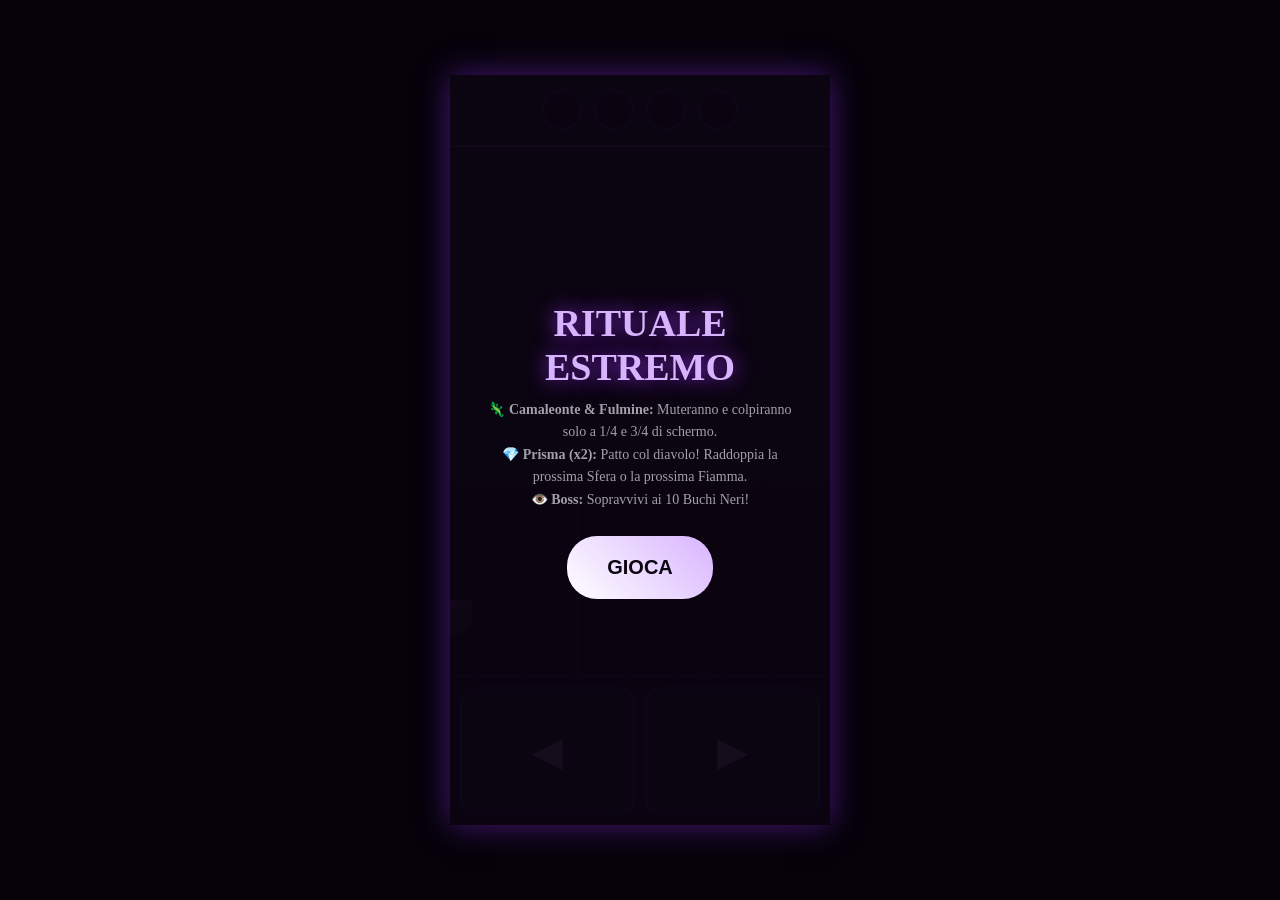
==== commit 2c412f12: "Update index.html" ====
--- a/index.html
+++ b/index.html
@@ -3,7 +3,7 @@
 <head>
     <meta charset="UTF-8">
     <meta name="viewport" content="width=device-width, initial-scale=1.0, maximum-scale=1.0, user-scalable=no">
-    <title>Magic Runner - Hardcore Edition</title>
+    <title>Magic Runner - Hardcore Edition (Audio & Chameleon)</title>
     <style>
         /* === STILI GLOBALI === */
         * { box-sizing: border-box; margin: 0; padding: 0; user-select: none; }
@@ -95,7 +95,6 @@
             background: #000; border: 2px solid #8a2be2; box-shadow: 0 0 20px #8a2be2;
             animation: spin 1s linear infinite;
         }
-        /* Il Vero Buco Nero del Boss */
         .boss-attack {
             border-color: #ff0000;
             box-shadow: 0 0 30px #ff0000, inset 0 0 20px #7f1d1d;
@@ -130,6 +129,24 @@
             box-shadow: 0 0 25px #ffffff, 0 0 40px #ffffff; animation: pulseWhite 0.5s infinite alternate;
         }
         @keyframes pulseWhite { 0% { opacity: 0.8; transform: scale(0.9); } 100% { opacity: 1; transform: scale(1.1); } }
+
+        /* === PRISMA DEL DESTINO (PATTO COL DIAVOLO x2) === */
+        .prism {
+            background: linear-gradient(135deg, #00ffff 0%, #ffffff 50%, #0088ff 100%);
+            clip-path: polygon(50% 0%, 100% 50%, 50% 100%, 0% 50%);
+            box-shadow: 0 0 25px #00ffff; animation: spin 3s linear infinite;
+        }
+
+        /* === CAMALEONTE (AURA ARCOBALENO) === */
+        .chameleon-wrapper {
+            position: relative; width: 48px; height: 48px; display: flex; justify-content: center; align-items: center;
+            border-radius: 50%; padding: 3px;
+            background: linear-gradient(0deg, #ff0000, #ffff00, #00ff00, #00ffff, #0000ff, #ff00ff, #ff0000);
+            background-size: 200% 200%;
+            animation: rainbowSpin 0.8s linear infinite;
+            box-shadow: 0 0 15px rgba(255, 255, 255, 0.8);
+        }
+        @keyframes rainbowSpin { 0% { filter: hue-rotate(0deg); } 100% { filter: hue-rotate(360deg); } }
 
         /* === CAMPO DI GIOCO === */
         #board {
@@ -149,6 +166,7 @@
             transition: left 0.08s cubic-bezier(0.175, 0.885, 0.32, 1.275); z-index: 5;
         }
         #player.has-shield { box-shadow: 0 0 30px #a78bfa, 0 0 10px #7c3aed; border-color: #a78bfa; }
+        #player.has-prism { border-top-color: #00ffff; box-shadow: 0 0 25px #00ffff, inset 0 0 10px #ffffff; }
         #player::before {
             content: ''; position: absolute; top: -3px; width: 35px; height: 6px;
             background: #8a2be2; border-radius: 50%; left: 5px;
@@ -187,8 +205,8 @@
             position: absolute; inset: 0; background: rgba(11, 5, 16, 0.95);
             display: flex; flex-direction: column; justify-content: center; align-items: center; z-index: 50; text-align: center; padding: 15px;
         }
-        #overlay-title { font-size: 40px; margin-bottom: 10px; color: #d8b4fe; text-shadow: 0 0 20px #8a2be2;}
-        #overlay p { margin-bottom: 25px; font-size: 15px; color: #a1a1aa; line-height: 1.5; }
+        #overlay-title { font-size: 38px; margin-bottom: 10px; color: #d8b4fe; text-shadow: 0 0 20px #8a2be2;}
+        #overlay p { margin-bottom: 25px; font-size: 14px; color: #a1a1aa; line-height: 1.6; max-width: 320px; }
         #btn-start {
             padding: 20px 40px; font-size: 20px; font-weight: bold; background: linear-gradient(45deg, #ffffff, #d8b4fe);
             color: #0b0510; border: none; border-radius: 30px; cursor: pointer;
@@ -224,23 +242,107 @@
     <div id="overlay">
         <h1 id="overlay-title">RITUALE ESTREMO</h1>
         <p id="overlay-desc">
-            Le Sfere sono diventate rare.<br><br>
-            ⏳ <strong>Clessidra:</strong> Rallenta il tempo.<br>
-            👁️ <strong>Boss:</strong> Sopravvivi a 10 veri Buchi Neri (ignorano lo scudo) per ottenere una Sfera sicura.
+            🦎 <strong>Camaleonte & Fulmine:</strong> Muteranno e colpiranno solo a 1/4 e 3/4 di schermo.<br>
+            💎 <strong>Prisma (x2):</strong> Patto col diavolo! Raddoppia la prossima Sfera o la prossima Fiamma.<br>
+            👁️ <strong>Boss:</strong> Sopravvivi ai 10 Buchi Neri!
         </p>
         <button id="btn-start">GIOCA</button>
     </div>
 </div>
 
 <script>
+    // ==========================================
+    // === MODULO AUDIO ARCADE (Web Audio API) ===
+    // ==========================================
+    const SoundManager = {
+        ctx: null,
+        isPlayingMusic: false,
+        musicInterval: null,
+        tempo: 140,
+        noteIndex: 0,
+        bassline: [
+            110, 110, 146.83, 110, 164.81, 146.83, 110, 196.00,
+            98.00, 98.00, 130.81, 98.00, 146.83, 130.81, 98.00, 164.81
+        ],
+
+        init() {
+            if (!this.ctx) {
+                const AudioContext = window.AudioContext || window.webkitAudioContext;
+                this.ctx = new AudioContext();
+            }
+            if (this.ctx.state === 'suspended') this.ctx.resume();
+        },
+
+        playTone(freq, type = 'square', duration = 0.1, slideFreq = null, vol = 0.15) {
+            if (!this.ctx) return;
+            const osc = this.ctx.createOscillator();
+            const gain = this.ctx.createGain();
+            osc.type = type;
+            osc.frequency.setValueAtTime(freq, this.ctx.currentTime);
+            if (slideFreq) osc.frequency.exponentialRampToValueAtTime(slideFreq, this.ctx.currentTime + duration);
+            gain.gain.setValueAtTime(vol, this.ctx.currentTime);
+            gain.gain.exponentialRampToValueAtTime(0.001, this.ctx.currentTime + duration);
+            osc.connect(gain);
+            gain.connect(this.ctx.destination);
+            osc.start();
+            osc.stop(this.ctx.currentTime + duration);
+        },
+
+        sphere() {
+            this.playTone(587.33, 'sine', 0.08, 880, 0.2);
+            setTimeout(() => this.playTone(880, 'sine', 0.12, 1174.66, 0.2), 60);
+        },
+        shield() { this.playTone(300, 'triangle', 0.25, 600, 0.25); },
+        hourglass() { this.playTone(600, 'sine', 0.4, 180, 0.25); },
+        wizard() {
+            this.playTone(120, 'sawtooth', 0.15, 800, 0.3);
+            setTimeout(() => this.playTone(400, 'sawtooth', 0.1, 80, 0.2), 80);
+        },
+        flame() { this.playTone(440, 'sawtooth', 0.2, 110, 0.25); },
+        blackhole() { this.playTone(150, 'sawtooth', 0.5, 30, 0.4); },
+        bossAlert() {
+            this.playTone(311.13, 'square', 0.2, null, 0.3);
+            setTimeout(() => this.playTone(220, 'square', 0.3, null, 0.3), 200);
+        },
+        win() {
+            const notes = [523.25, 659.25, 783.99, 1046.50];
+            notes.forEach((freq, idx) => setTimeout(() => this.playTone(freq, 'triangle', 0.2, null, 0.25), idx * 120));
+        },
+        chameleon() { this.playTone(300, 'sawtooth', 0.15, 700, 0.2); },
+        prism() {
+            this.playTone(1046.50, 'sine', 0.1, 2093.00, 0.25);
+            setTimeout(() => this.playTone(2093.00, 'sine', 0.15, null, 0.25), 80);
+        },
+        startMusic() {
+            this.init();
+            if (this.isPlayingMusic) return;
+            this.isPlayingMusic = true;
+            const stepTime = (60 / this.tempo) * 1000 / 2;
+            this.musicInterval = setInterval(() => {
+                if (!this.isPlayingMusic) return;
+                this.playTone(this.bassline[this.noteIndex], 'square', 0.1, null, 0.05);
+                this.noteIndex = (this.noteIndex + 1) % this.bassline.length;
+            }, stepTime);
+        },
+        stopMusic() {
+            this.isPlayingMusic = false;
+            clearInterval(this.musicInterval);
+        }
+    };
+
+    // ==========================================
+    // === MOTORE DI GIOCO PRINCIPALE ===
+    // ==========================================
     const COLORS = ['red', 'blue', 'yellow', 'green'];
     const LANE_CENTERS = [16.66, 50, 83.33];
     const WIN_TARGET = 4;
+    const POSSIBLE_FORMS = ['sphere', 'shield', 'hourglass', 'flame', 'blackhole'];
 
     let isPlaying = false;
     let playerLane = 1; 
     let inventory = []; 
     let hasShield = false;
+    let hasDoubleEffect = false; // Effetto Prisma x2
     let fallingObjects = [];
     let waveCounterId = 0;
 
@@ -250,11 +352,10 @@
     let framesCounter = 0;
     let animationFrameId;
 
-    // Variabili Boss Aggiornate
     let isBossActive = false;
     let bossFrames = 0;
     let bossAttacksFired = 0;
-    const BOSS_MAX_ATTACKS = 10; // Aumentato a 10 doppi colpi
+    const BOSS_MAX_ATTACKS = 10;
     const BOSS_INTERVAL = 1800; 
 
     const board = document.getElementById('board');
@@ -267,6 +368,7 @@
     const slowOverlay = document.getElementById('slow-overlay');
 
     function initGame() {
+        SoundManager.startMusic();
         fallingObjects.forEach(obj => obj.el.remove());
         fallingObjects = [];
         inventory = [];
@@ -282,6 +384,7 @@
         clearTimeout(slowTimer);
 
         removeShield();
+        removePrism();
         updateUI();
         playerEl.style.left = `${LANE_CENTERS[playerLane]}%`;
         
@@ -312,6 +415,17 @@
     function removeShield() {
         hasShield = false;
         playerEl.classList.remove('has-shield');
+    }
+
+    function applyPrism() {
+        hasDoubleEffect = true;
+        playerEl.classList.add('has-prism');
+        showFloatingText("PATTO x2!", "#00ffff");
+    }
+
+    function removePrism() {
+        hasDoubleEffect = false;
+        playerEl.classList.remove('has-prism');
     }
 
     function applySlowdown() {
@@ -326,49 +440,91 @@
     }
 
     function processCollision(entity) {
-        if (entity.type === 'sphere') {
+        // Se è un camaleonte, risolviamo l'effetto basandoci sulla sua forma attuale!
+        let activeType = entity.type === 'chameleon' ? entity.subForm : entity.type;
+
+        if (activeType === 'sphere') {
+            SoundManager.sphere();
             if (!inventory.includes(entity.color)) {
                 inventory.push(entity.color);
-                showFloatingText("+ Sfera", entity.color === 'red' ? '#ff6b6b' : entity.color === 'blue' ? '#4facfe' : entity.color === 'yellow' ? '#fde047' : '#69db7c');
-                if (inventory.length === WIN_TARGET) gameWon();
+                showFloatingText("+ Sfera", "#fde047");
+                
+                // Effetto Doppio (Prisma): Aggiunge anche un secondo colore mancante se presente!
+                if (hasDoubleEffect) {
+                    let missing = COLORS.filter(c => !inventory.includes(c));
+                    if (missing.length > 0) {
+                        inventory.push(missing[0]);
+                        showFloatingText("DOPPIA SFERA!", "#00ffff");
+                    }
+                    removePrism();
+                }
+                if (inventory.length >= WIN_TARGET) gameWon();
             } else {
                 showFloatingText("Doppione", "#a1a1aa");
+                if (hasDoubleEffect) removePrism();
             }
         } 
-        else if (entity.type === 'shield') {
+        else if (activeType === 'shield') {
+            SoundManager.shield();
             applyShield();
-        }
-        else if (entity.type === 'hourglass') {
+            if (hasDoubleEffect) removePrism();
+        }
+        else if (activeType === 'hourglass') {
+            SoundManager.hourglass();
             applySlowdown();
-        }
-        else if (entity.type === 'wizard') {
+            if (hasDoubleEffect) removePrism();
+        }
+        else if (activeType === 'wizard') {
+            SoundManager.wizard();
             shakeScreen();
             showFloatingText("Scossa!", "#ffffff");
-        }
-        else if (entity.type === 'blackhole') {
+            if (hasDoubleEffect) removePrism();
+        }
+        else if (activeType === 'prism') {
+            SoundManager.prism();
+            applyPrism();
+        }
+        else if (activeType === 'blackhole') {
             shakeScreen(true);
-            // Logica del Vero Buco Nero
             if (entity.isFast) {
-                gameOver("ANNIENTATO!"); // Morte istantanea, ignora lo scudo
+                gameOver("ANNIENTATO!"); 
             } else if (hasShield) {
                 removeShield();
+                SoundManager.shield();
                 showFloatingText("Scudo Infranto!", "#ff0000");
+                if (hasDoubleEffect) removePrism();
             } else {
                 gameOver("RISUCCHIATO!");
             }
         }
-        else if (entity.type === 'flame') {
+        else if (activeType === 'flame') {
+            SoundManager.flame();
             shakeScreen();
-            if (inventory.length > 0) {
+            let lossCount = hasDoubleEffect ? 2 : 1;
+            if (hasDoubleEffect) {
+                showFloatingText("DOPPIO DANNO!", "#ff0000");
+                removePrism();
+            } else {
+                showFloatingText("- Sfera!", "#ff9a9e");
+            }
+            while (lossCount > 0 && inventory.length > 0) {
                 const randomIndex = Math.floor(Math.random() * inventory.length);
                 inventory.splice(randomIndex, 1);
-                showFloatingText("- Sfera!", "#ff9a9e");
+                lossCount--;
             }
         }
         updateUI();
     }
 
-    function createEntityElement(type, color = null, isFast = false) {
+    function createEntityElement(type, color = null, isFast = false, subForm = null) {
+        if (type === 'chameleon') {
+            const wrapper = document.createElement('div');
+            wrapper.className = 'chameleon-wrapper';
+            const inner = createEntityElement(subForm, color, false);
+            wrapper.appendChild(inner);
+            return wrapper;
+        }
+
         const div = document.createElement('div');
         if (type === 'sphere') div.className = `entity-item color-${color}`;
         else if (type === 'blackhole') div.className = `entity-item blackhole ${isFast ? 'boss-attack' : ''}`;
@@ -376,6 +532,7 @@
         else if (type === 'shield') div.className = `entity-item shield-pickup`;
         else if (type === 'wizard') div.className = `entity-item wizard-lightning`;
         else if (type === 'hourglass') div.className = `entity-item hourglass`;
+        else if (type === 'prism') div.className = `entity-item prism`;
         return div;
     }
 
@@ -392,36 +549,36 @@
         }
     }
 
-    // === SPAWN ONDATE NORMALI (SFERE DIMEZZATE) ===
     function spawnWave() {
         waveCounterId++;
         let availableLanes = [0, 1, 2];
         
-        // Corsia Sicura: Sfere dimezzate (35%), più spazio vuoto e difese
+        // Corsia Sicura (Sfere, Scudi, Clessidre, Prisma)
         const safeIndex = Math.floor(Math.random() * availableLanes.length);
         const safeLane = availableLanes.splice(safeIndex, 1)[0];
         let rSafe = Math.random();
-        if (rSafe < 0.35) spawnEntity(safeLane, 'sphere', waveCounterId);
-        else if (rSafe < 0.55) spawnEntity(safeLane, 'shield', waveCounterId);
-        else if (rSafe < 0.70) spawnEntity(safeLane, 'hourglass', waveCounterId);
-
-        // Corsie Pericolose: Sfere ridotte al 5%, aumentati pericoli
+        if (rSafe < 0.30) spawnEntity(safeLane, 'sphere', waveCounterId);
+        else if (rSafe < 0.45) spawnEntity(safeLane, 'shield', waveCounterId);
+        else if (rSafe < 0.58) spawnEntity(safeLane, 'hourglass', waveCounterId);
+        else if (rSafe < 0.68) spawnEntity(safeLane, 'prism', waveCounterId);
+
+        // Corsie Pericolose (Incluso Camaleonte e Fulmine)
         availableLanes.forEach(lane => {
             let rDanger = Math.random();
-            if (rDanger < 0.45) spawnEntity(lane, 'blackhole', waveCounterId);
-            else if (rDanger < 0.75) spawnEntity(lane, 'flame', waveCounterId);
-            else if (rDanger < 0.95) spawnEntity(lane, 'wizard', waveCounterId); 
+            if (rDanger < 0.35) spawnEntity(lane, 'blackhole', waveCounterId);
+            else if (rDanger < 0.60) spawnEntity(lane, 'flame', waveCounterId);
+            else if (rDanger < 0.75) spawnEntity(lane, 'chameleon', waveCounterId);
+            else if (rDanger < 0.88) spawnEntity(lane, 'wizard', waveCounterId); 
             else spawnEntity(lane, 'sphere', waveCounterId); 
         });
     }
 
-    // === LOGICA BOSS (VERI BUCHI NERI) ===
     function startBossPhase() {
         isBossActive = true;
         bossFrames = 0;
         bossAttacksFired = 0;
         bossArea.style.display = 'flex';
-        
+        SoundManager.bossAlert();
         fallingObjects.forEach(obj => obj.el.remove());
         fallingObjects = [];
         shakeScreen(true);
@@ -430,11 +587,8 @@
     function fireBossAttack() {
         let lanes = [0, 1, 2];
         let freeLane = Math.floor(Math.random() * 3); 
-        
         lanes.forEach(lane => {
-            if (lane !== freeLane) {
-                spawnEntity(lane, 'blackhole', -1, true); 
-            }
+            if (lane !== freeLane) spawnEntity(lane, 'blackhole', -1, true); 
         });
         shakeScreen();
     }
@@ -442,16 +596,12 @@
     function endBossPhase() {
         isBossActive = false;
         bossArea.style.display = 'none';
-        
         let missingColors = COLORS.filter(c => !inventory.includes(c));
         if (missingColors.length > 0) {
-            let colorToGive = missingColors[Math.floor(Math.random() * missingColors.length)];
-            inventory.push(colorToGive);
+            inventory.push(missingColors[Math.floor(Math.random() * missingColors.length)]);
             showFloatingText("PREMIO BOSS!", "#fde047");
             updateUI();
-            if (inventory.length === WIN_TARGET) {
-                gameWon();
-            }
+            if (inventory.length >= WIN_TARGET) gameWon();
         }
     }
 
@@ -462,12 +612,18 @@
         el.style.top = '-50px';
 
         let color = null;
+        let subForm = null;
         if (type === 'sphere') color = COLORS[Math.floor(Math.random() * COLORS.length)];
-
-        el.appendChild(createEntityElement(type, color, isBossAtk));
+        if (type === 'chameleon') {
+            subForm = POSSIBLE_FORMS[Math.floor(Math.random() * POSSIBLE_FORMS.length)];
+            if (subForm === 'sphere') color = COLORS[Math.floor(Math.random() * COLORS.length)];
+        }
+
+        el.appendChild(createEntityElement(type, color, isBossAtk, subForm));
         board.appendChild(el);
 
-        fallingObjects.push({ el, lane, type, color, y: -50, waveId: waveId, isFast: isBossAtk });
+        // triggersDone: 0 = non attivato, 1 = attivato a 1/4, 2 = attivato a 3/4
+        fallingObjects.push({ el, lane, type, color, subForm, y: -50, waveId: waveId, isFast: isBossAtk, triggersDone: 0 });
     }
 
     function showFloatingText(text, color) {
@@ -483,6 +639,8 @@
 
     function gameOver(reason) {
         isPlaying = false;
+        SoundManager.stopMusic();
+        SoundManager.blackhole();
         overlayTitle.innerText = reason;
         overlayTitle.style.color = "#ef4444";
         overlayDesc.innerHTML = `Sfere Raccolte: ${inventory.length}/4<br>Il Caos ha vinto.`;
@@ -492,6 +650,8 @@
 
     function gameWon() {
         isPlaying = false;
+        SoundManager.stopMusic();
+        SoundManager.win();
         overlayTitle.innerText = "VITTORIA ESTREMA!";
         overlayTitle.style.color = "#fde047";
         overlayDesc.innerHTML = `Hai raccolto tutte le essenze!<br>Sei sopravvissuto all'impossibile.`;
@@ -502,8 +662,8 @@
     function gameLoop() {
         if (!isPlaying) return;
         framesCounter++;
-        
         let actualSpeed = currentSpeed * speedMultiplier;
+        let boardH = board.getBoundingClientRect().height;
         
         if (isBossActive) {
             bossFrames++;
@@ -511,55 +671,76 @@
                 fireBossAttack();
                 bossAttacksFired++;
             }
-            
-            if (bossAttacksFired >= BOSS_MAX_ATTACKS && fallingObjects.length === 0) {
-                endBossPhase();
-            }
+            if (bossAttacksFired >= BOSS_MAX_ATTACKS && fallingObjects.length === 0) endBossPhase();
         } else {
             if (framesCounter % 600 === 0) currentSpeed += 0.3;
-            
             if (framesCounter % BOSS_INTERVAL === 0 && framesCounter > 0) {
                 startBossPhase();
             } else {
                 let spawnRate = Math.max(25, Math.floor(65 / (actualSpeed/5.0)));
                 if (framesCounter % spawnRate === 0) spawnWave();
             }
-
-            if (framesCounter % 30 === 0) {
-                let wavesWithWizard = new Set(fallingObjects.filter(o => o.type === 'wizard').map(o => o.waveId));
-                wavesWithWizard.forEach(wId => {
-                    let waveObjects = fallingObjects.filter(o => o.waveId === wId);
-                    let newLanes = [0, 1, 2].sort(() => Math.random() - 0.5);
-                    waveObjects.forEach((obj, idx) => {
-                        obj.lane = newLanes[idx];
-                        obj.el.style.left = `${LANE_CENTERS[obj.lane]}%`;
-                    });
-                });
-            }
-        }
-
-        const playerY = board.getBoundingClientRect().height - 70; 
+        }
+
+        const playerY = boardH - 70; 
 
         for (let i = fallingObjects.length - 1; i >= 0; i--) {
             let obj = fallingObjects[i];
-            
             let fallSpeed = obj.isFast ? actualSpeed * 1.6 : actualSpeed;
             obj.y += fallSpeed;
             obj.el.style.top = `${obj.y}px`;
 
+            // === REGOLE DI ATTIVAZIONE ESATTE A 1/4 (25%) e 3/4 (75%) DEL PERCORSO ===
+            if (obj.triggersDone === 0 && obj.y >= boardH * 0.25) {
+                obj.triggersDone = 1;
+                triggerSpecialMidair(obj);
+            }
+            else if (obj.triggersDone === 1 && obj.y >= boardH * 0.75) {
+                obj.triggersDone = 2;
+                triggerSpecialMidair(obj);
+            }
+
+            // Collisione col giocatore
             if (obj.lane === playerLane && obj.y + 35 >= playerY && obj.y <= playerY + 35) {
                 processCollision(obj);
                 obj.el.remove();
                 fallingObjects.splice(i, 1);
             } 
-            else if (obj.y > board.getBoundingClientRect().height) {
+            else if (obj.y > boardH) {
                 obj.el.remove();
                 fallingObjects.splice(i, 1);
             }
         }
 
-        if (isPlaying) {
-            animationFrameId = requestAnimationFrame(gameLoop);
+        if (isPlaying) animationFrameId = requestAnimationFrame(gameLoop);
+    }
+
+    // Gestisce lo scatto del Fulmine e la mutazione del Camaleonte a 1/4 e 3/4 di altezza
+    function triggerSpecialMidair(obj) {
+        if (obj.type === 'wizard') {
+            SoundManager.wizard();
+            shakeScreen();
+            // Rimescola le corsie solo degli oggetti di quell'ondata in quel preciso istante
+            let waveObjects = fallingObjects.filter(o => o.waveId === obj.waveId);
+            let newLanes = [0, 1, 2].sort(() => Math.random() - 0.5);
+            waveObjects.forEach((o, idx) => {
+                o.lane = newLanes[idx];
+                o.el.style.left = `${LANE_CENTERS[o.lane]}%`;
+            });
+        } 
+        else if (obj.type === 'chameleon') {
+            SoundManager.chameleon();
+            // Muta in una nuova forma casuale diversa dalla precedente
+            let newForm = obj.subForm;
+            while (newForm === obj.subForm) {
+                newForm = POSSIBLE_FORMS[Math.floor(Math.random() * POSSIBLE_FORMS.length)];
+            }
+            obj.subForm = newForm;
+            if (newForm === 'sphere') obj.color = COLORS[Math.floor(Math.random() * COLORS.length)];
+            
+            // Aggiorna visivamente l'elemento nel DOM
+            obj.el.innerHTML = '';
+            obj.el.appendChild(createEntityElement('chameleon', obj.color, false, obj.subForm));
         }
     }
 
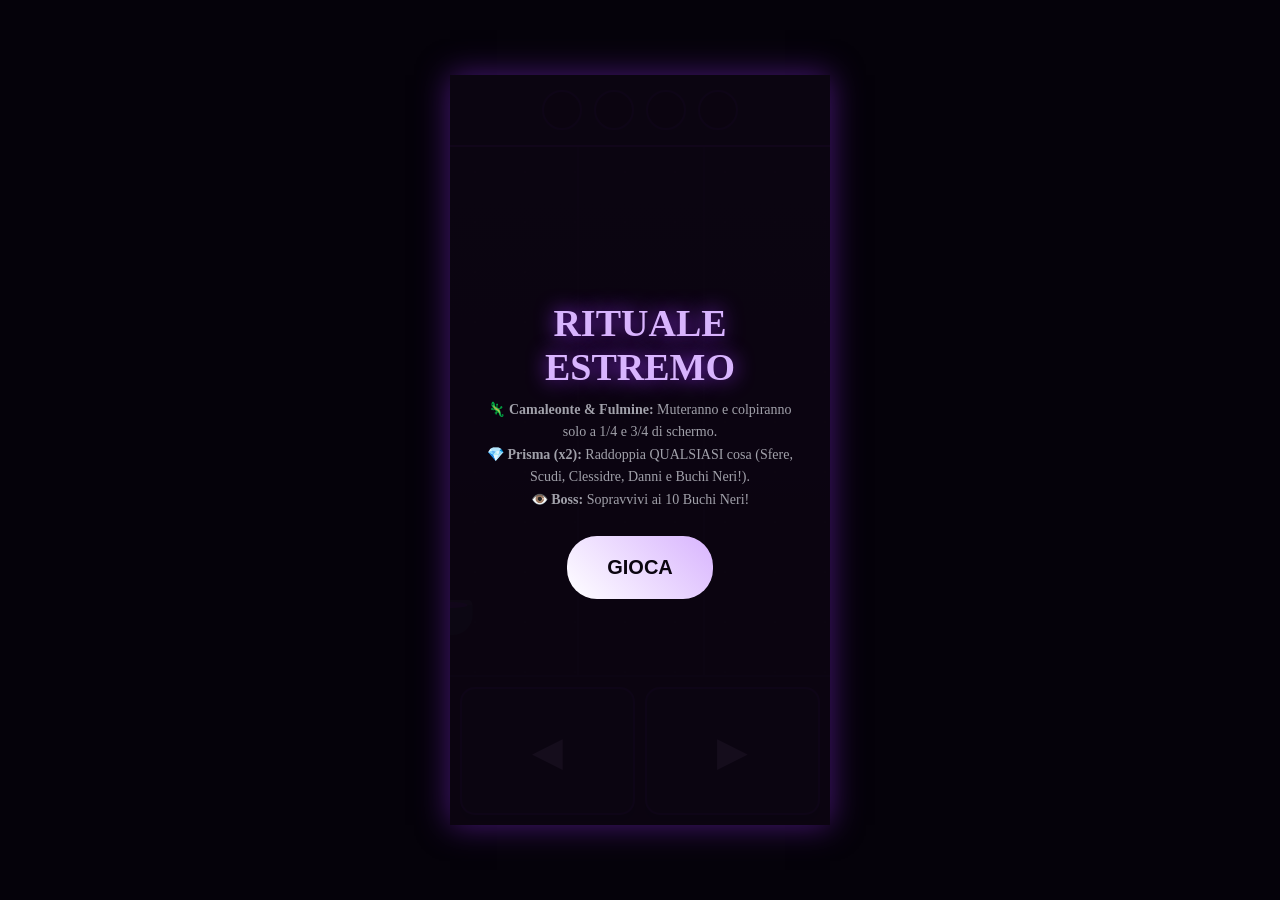
==== commit 20508607: "Update index.html" ====
--- a/index.html
+++ b/index.html
@@ -3,7 +3,7 @@
 <head>
     <meta charset="UTF-8">
     <meta name="viewport" content="width=device-width, initial-scale=1.0, maximum-scale=1.0, user-scalable=no">
-    <title>Magic Runner - Hardcore Edition (Audio & Chameleon)</title>
+    <title>Magic Runner - Hardcore Edition (Fixed & Prism x2)</title>
     <style>
         /* === STILI GLOBALI === */
         * { box-sizing: border-box; margin: 0; padding: 0; user-select: none; }
@@ -187,7 +187,7 @@
         }
 
         .floating-text {
-            position: absolute; font-size: 20px; font-weight: bold; pointer-events: none;
+            position: absolute; font-size: 18px; font-weight: bold; pointer-events: none;
             animation: floatUp 0.8s forwards; z-index: 20; text-align: center; text-shadow: 0 2px 5px #000;
         }
         @keyframes floatUp { 0% { opacity: 1; transform: translate(-50%, 0) scale(0.8); } 100% { opacity: 0; transform: translate(-50%, -50px) scale(1.1); } }
@@ -243,7 +243,7 @@
         <h1 id="overlay-title">RITUALE ESTREMO</h1>
         <p id="overlay-desc">
             🦎 <strong>Camaleonte & Fulmine:</strong> Muteranno e colpiranno solo a 1/4 e 3/4 di schermo.<br>
-            💎 <strong>Prisma (x2):</strong> Patto col diavolo! Raddoppia la prossima Sfera o la prossima Fiamma.<br>
+            💎 <strong>Prisma (x2):</strong> Raddoppia QUALSIASI cosa (Sfere, Scudi, Clessidre, Danni e Buchi Neri!).<br>
             👁️ <strong>Boss:</strong> Sopravvivi ai 10 Buchi Neri!
         </p>
         <button id="btn-start">GIOCA</button>
@@ -341,7 +341,7 @@
     let isPlaying = false;
     let playerLane = 1; 
     let inventory = []; 
-    let hasShield = false;
+    let shieldCharges = 0; // Gestione cariche scudo (per scudo x2)
     let hasDoubleEffect = false; // Effetto Prisma x2
     let fallingObjects = [];
     let waveCounterId = 0;
@@ -352,11 +352,13 @@
     let framesCounter = 0;
     let animationFrameId;
 
+    // Timer e variabili Boss Isolati e Bilanciati
     let isBossActive = false;
     let bossFrames = 0;
+    let bossTimer = 0; // Contatore separato per l'intervallo esatto
     let bossAttacksFired = 0;
     const BOSS_MAX_ATTACKS = 10;
-    const BOSS_INTERVAL = 1800; 
+    const BOSS_INTERVAL = 1800; // Esattamente 30 secondi a 60fps
 
     const board = document.getElementById('board');
     const playerEl = document.getElementById('player');
@@ -374,6 +376,7 @@
         inventory = [];
         playerLane = 1;
         framesCounter = 0;
+        bossTimer = 0;
         currentSpeed = 5.0;
         speedMultiplier = 1.0;
         waveCounterId = 0;
@@ -383,7 +386,7 @@
         slowOverlay.classList.remove('active');
         clearTimeout(slowTimer);
 
-        removeShield();
+        removeShield(true);
         removePrism();
         updateUI();
         playerEl.style.left = `${LANE_CENTERS[playerLane]}%`;
@@ -406,15 +409,17 @@
         gameContainer.classList.add(hard ? 'shake-hard' : 'shake');
     }
 
-    function applyShield() {
-        hasShield = true;
+    function applyShield(count = 1) {
+        shieldCharges += count;
         playerEl.classList.add('has-shield');
-        showFloatingText("Scudo!", "#a78bfa");
+        showFloatingText(count > 1 ? `SCUDO x${count}!` : "Scudo!", "#a78bfa");
     }
     
-    function removeShield() {
-        hasShield = false;
-        playerEl.classList.remove('has-shield');
+    function removeShield(resetAll = false) {
+        if (resetAll || shieldCharges <= 0) {
+            shieldCharges = 0;
+            playerEl.classList.remove('has-shield');
+        }
     }
 
     function applyPrism() {
@@ -431,12 +436,14 @@
     function applySlowdown() {
         speedMultiplier = 0.45; 
         slowOverlay.classList.add('active');
-        showFloatingText("TEMPO LENTO!", "#fcd34d");
+        let duration = hasDoubleEffect ? 10000 : 5000;
+        showFloatingText(hasDoubleEffect ? "TEMPO LENTO x2!" : "TEMPO LENTO!", "#fcd34d");
         clearTimeout(slowTimer);
         slowTimer = setTimeout(() => {
             speedMultiplier = 1.0;
             slowOverlay.classList.remove('active');
-        }, 5000);
+        }, duration);
+        if (hasDoubleEffect) removePrism();
     }
 
     function processCollision(entity) {
@@ -445,40 +452,47 @@
 
         if (activeType === 'sphere') {
             SoundManager.sphere();
+            let addedCount = 0;
+
+            // 1. Sfera toccata
             if (!inventory.includes(entity.color)) {
                 inventory.push(entity.color);
-                showFloatingText("+ Sfera", "#fde047");
+                addedCount++;
+            }
+            // 2. Seconda sfera casuale se il Prisma è attivo
+            if (hasDoubleEffect) {
+                let randomColor = COLORS[Math.floor(Math.random() * COLORS.length)];
+                if (!inventory.includes(randomColor)) {
+                    inventory.push(randomColor);
+                    addedCount++;
+                }
+                if (addedCount === 2) showFloatingText("DOPPIA SFERA (+2)!", "#00ffff");
+                else if (addedCount === 1) showFloatingText("SFERA + DOPPIONE!", "#00ffff");
+                else showFloatingText("DOPPIO DOPPIONE!", "#a1a1aa");
                 
-                // Effetto Doppio (Prisma): Aggiunge anche un secondo colore mancante se presente!
-                if (hasDoubleEffect) {
-                    let missing = COLORS.filter(c => !inventory.includes(c));
-                    if (missing.length > 0) {
-                        inventory.push(missing[0]);
-                        showFloatingText("DOPPIA SFERA!", "#00ffff");
-                    }
-                    removePrism();
-                }
-                if (inventory.length >= WIN_TARGET) gameWon();
+                removePrism();
             } else {
-                showFloatingText("Doppione", "#a1a1aa");
-                if (hasDoubleEffect) removePrism();
-            }
+                if (addedCount > 0) showFloatingText("+ Sfera", "#fde047");
+                else showFloatingText("Doppione", "#a1a1aa");
+            }
+
+            if (addedCount > 0 && inventory.length >= WIN_TARGET) gameWon();
         } 
         else if (activeType === 'shield') {
             SoundManager.shield();
-            applyShield();
+            let count = hasDoubleEffect ? 2 : 1;
+            applyShield(count);
             if (hasDoubleEffect) removePrism();
         }
         else if (activeType === 'hourglass') {
             SoundManager.hourglass();
-            applySlowdown();
-            if (hasDoubleEffect) removePrism();
+            applySlowdown(); // Gestisce già il x2 internamente
         }
         else if (activeType === 'wizard') {
             SoundManager.wizard();
             shakeScreen();
             showFloatingText("Scossa!", "#ffffff");
-            if (hasDoubleEffect) removePrism();
+            // Il fulmine non si raddoppia (0x2 = 0), lasciamo invariato
         }
         else if (activeType === 'prism') {
             SoundManager.prism();
@@ -488,11 +502,22 @@
             shakeScreen(true);
             if (entity.isFast) {
                 gameOver("ANNIENTATO!"); 
-            } else if (hasShield) {
-                removeShield();
+            } else if (hasDoubleEffect) {
+                // Buco Nero x2: richiede 2 cariche di scudo per sopravvivere
+                if (shieldCharges >= 2) {
+                    shieldCharges -= 2;
+                    SoundManager.shield();
+                    showFloatingText("Doppio Scudo Infranto!", "#ff0000");
+                    if (shieldCharges === 0) removeShield(true);
+                    removePrism();
+                } else {
+                    gameOver("ANNIENTATO DAL DOPPIO BUCO NERO!");
+                }
+            } else if (shieldCharges >= 1) {
+                shieldCharges -= 1;
                 SoundManager.shield();
                 showFloatingText("Scudo Infranto!", "#ff0000");
-                if (hasDoubleEffect) removePrism();
+                if (shieldCharges === 0) removeShield(true);
             } else {
                 gameOver("RISUCCHIATO!");
             }
@@ -502,7 +527,7 @@
             shakeScreen();
             let lossCount = hasDoubleEffect ? 2 : 1;
             if (hasDoubleEffect) {
-                showFloatingText("DOPPIO DANNO!", "#ff0000");
+                showFloatingText("DOPPIO DANNO (-2)!", "#ff0000");
                 removePrism();
             } else {
                 showFloatingText("- Sfera!", "#ff9a9e");
@@ -637,8 +662,11 @@
         setTimeout(() => floatEl.remove(), 800);
     }
 
+    // Fix Bug #1: Spegne sempre l'area del boss nel Game Over e nel Game Won
     function gameOver(reason) {
         isPlaying = false;
+        isBossActive = false;
+        bossArea.style.display = 'none';
         SoundManager.stopMusic();
         SoundManager.blackhole();
         overlayTitle.innerText = reason;
@@ -650,6 +678,8 @@
 
     function gameWon() {
         isPlaying = false;
+        isBossActive = false;
+        bossArea.style.display = 'none';
         SoundManager.stopMusic();
         SoundManager.win();
         overlayTitle.innerText = "VITTORIA ESTREMA!";
@@ -674,8 +704,12 @@
             if (bossAttacksFired >= BOSS_MAX_ATTACKS && fallingObjects.length === 0) endBossPhase();
         } else {
             if (framesCounter % 600 === 0) currentSpeed += 0.3;
-            if (framesCounter % BOSS_INTERVAL === 0 && framesCounter > 0) {
+            
+            // Fix Bug #3: Contatore isolato che cresce solo durante il gioco normale
+            bossTimer++;
+            if (bossTimer >= BOSS_INTERVAL) {
                 startBossPhase();
+                bossTimer = 0; // Reset esatto al trentesimo secondo
             } else {
                 let spawnRate = Math.max(25, Math.floor(65 / (actualSpeed/5.0)));
                 if (framesCounter % spawnRate === 0) spawnWave();
@@ -720,7 +754,6 @@
         if (obj.type === 'wizard') {
             SoundManager.wizard();
             shakeScreen();
-            // Rimescola le corsie solo degli oggetti di quell'ondata in quel preciso istante
             let waveObjects = fallingObjects.filter(o => o.waveId === obj.waveId);
             let newLanes = [0, 1, 2].sort(() => Math.random() - 0.5);
             waveObjects.forEach((o, idx) => {
@@ -730,7 +763,6 @@
         } 
         else if (obj.type === 'chameleon') {
             SoundManager.chameleon();
-            // Muta in una nuova forma casuale diversa dalla precedente
             let newForm = obj.subForm;
             while (newForm === obj.subForm) {
                 newForm = POSSIBLE_FORMS[Math.floor(Math.random() * POSSIBLE_FORMS.length)];
@@ -738,7 +770,6 @@
             obj.subForm = newForm;
             if (newForm === 'sphere') obj.color = COLORS[Math.floor(Math.random() * COLORS.length)];
             
-            // Aggiorna visivamente l'elemento nel DOM
             obj.el.innerHTML = '';
             obj.el.appendChild(createEntityElement('chameleon', obj.color, false, obj.subForm));
         }
